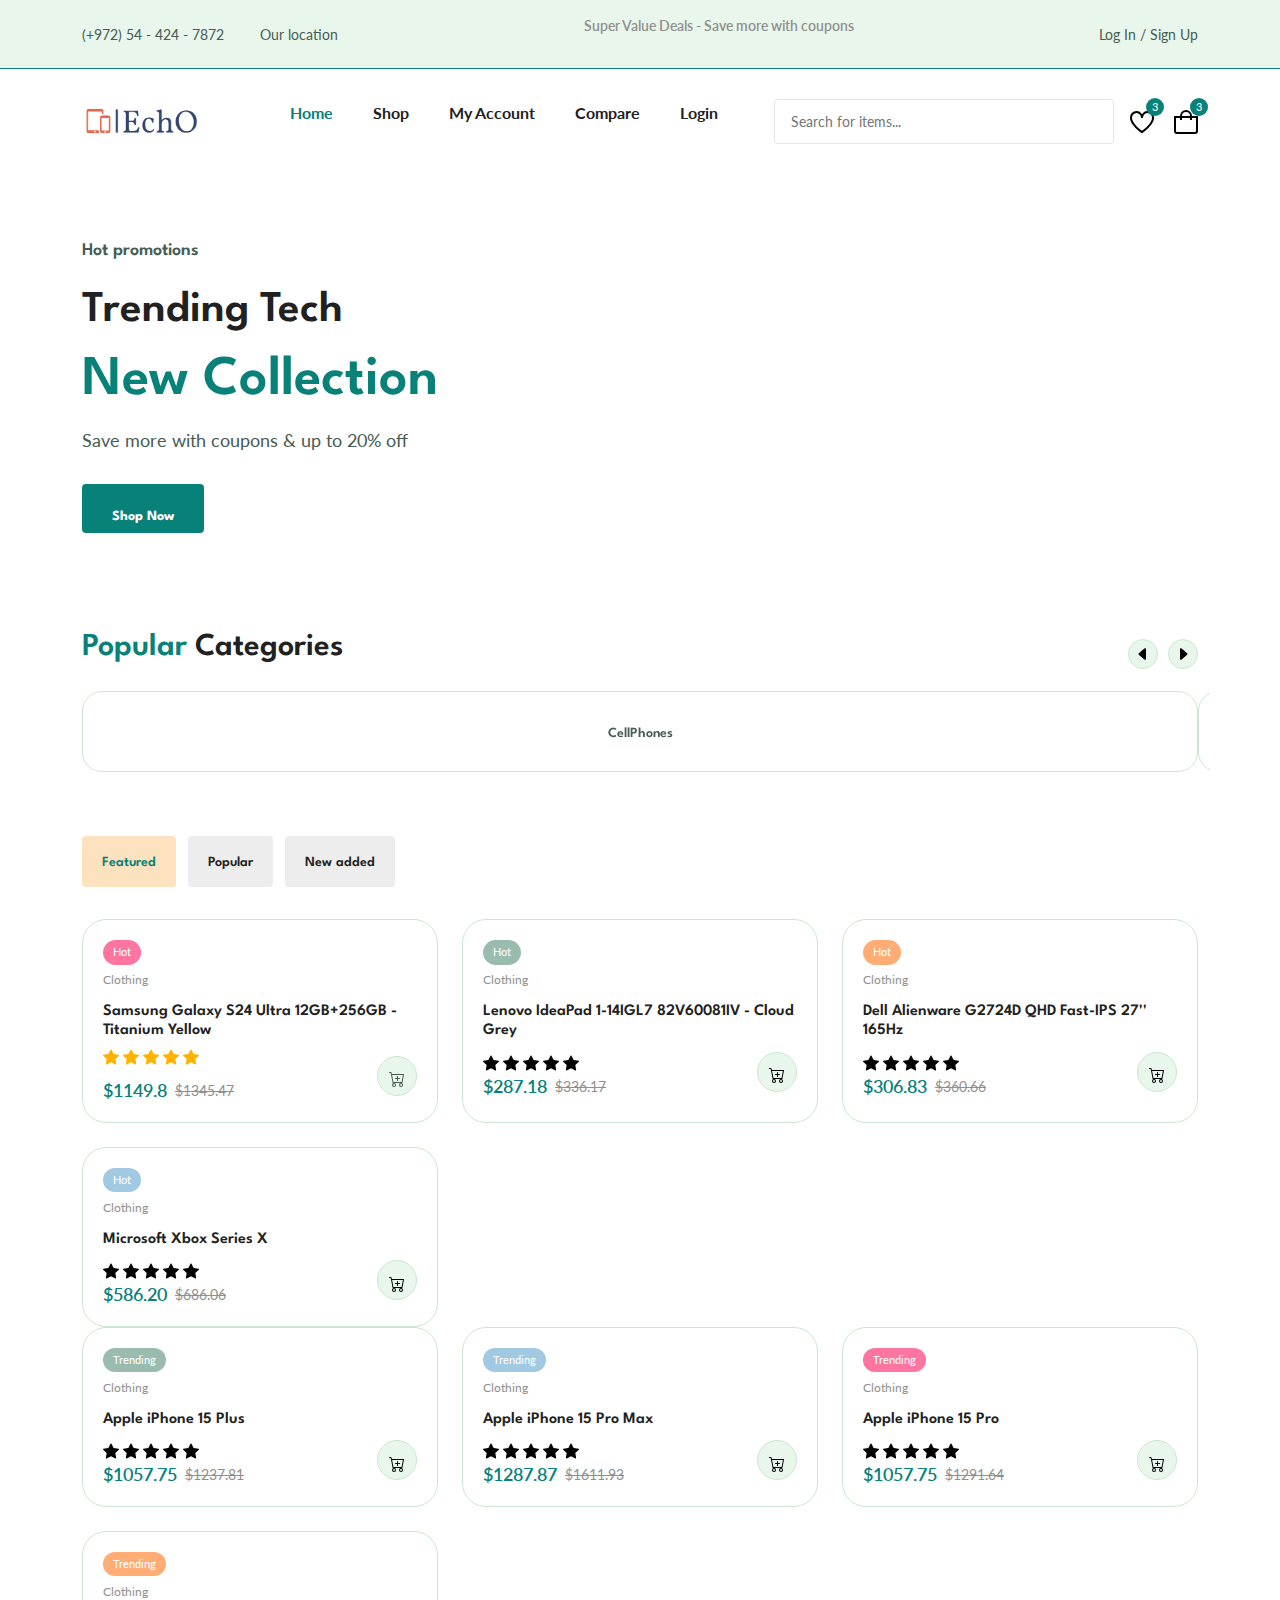
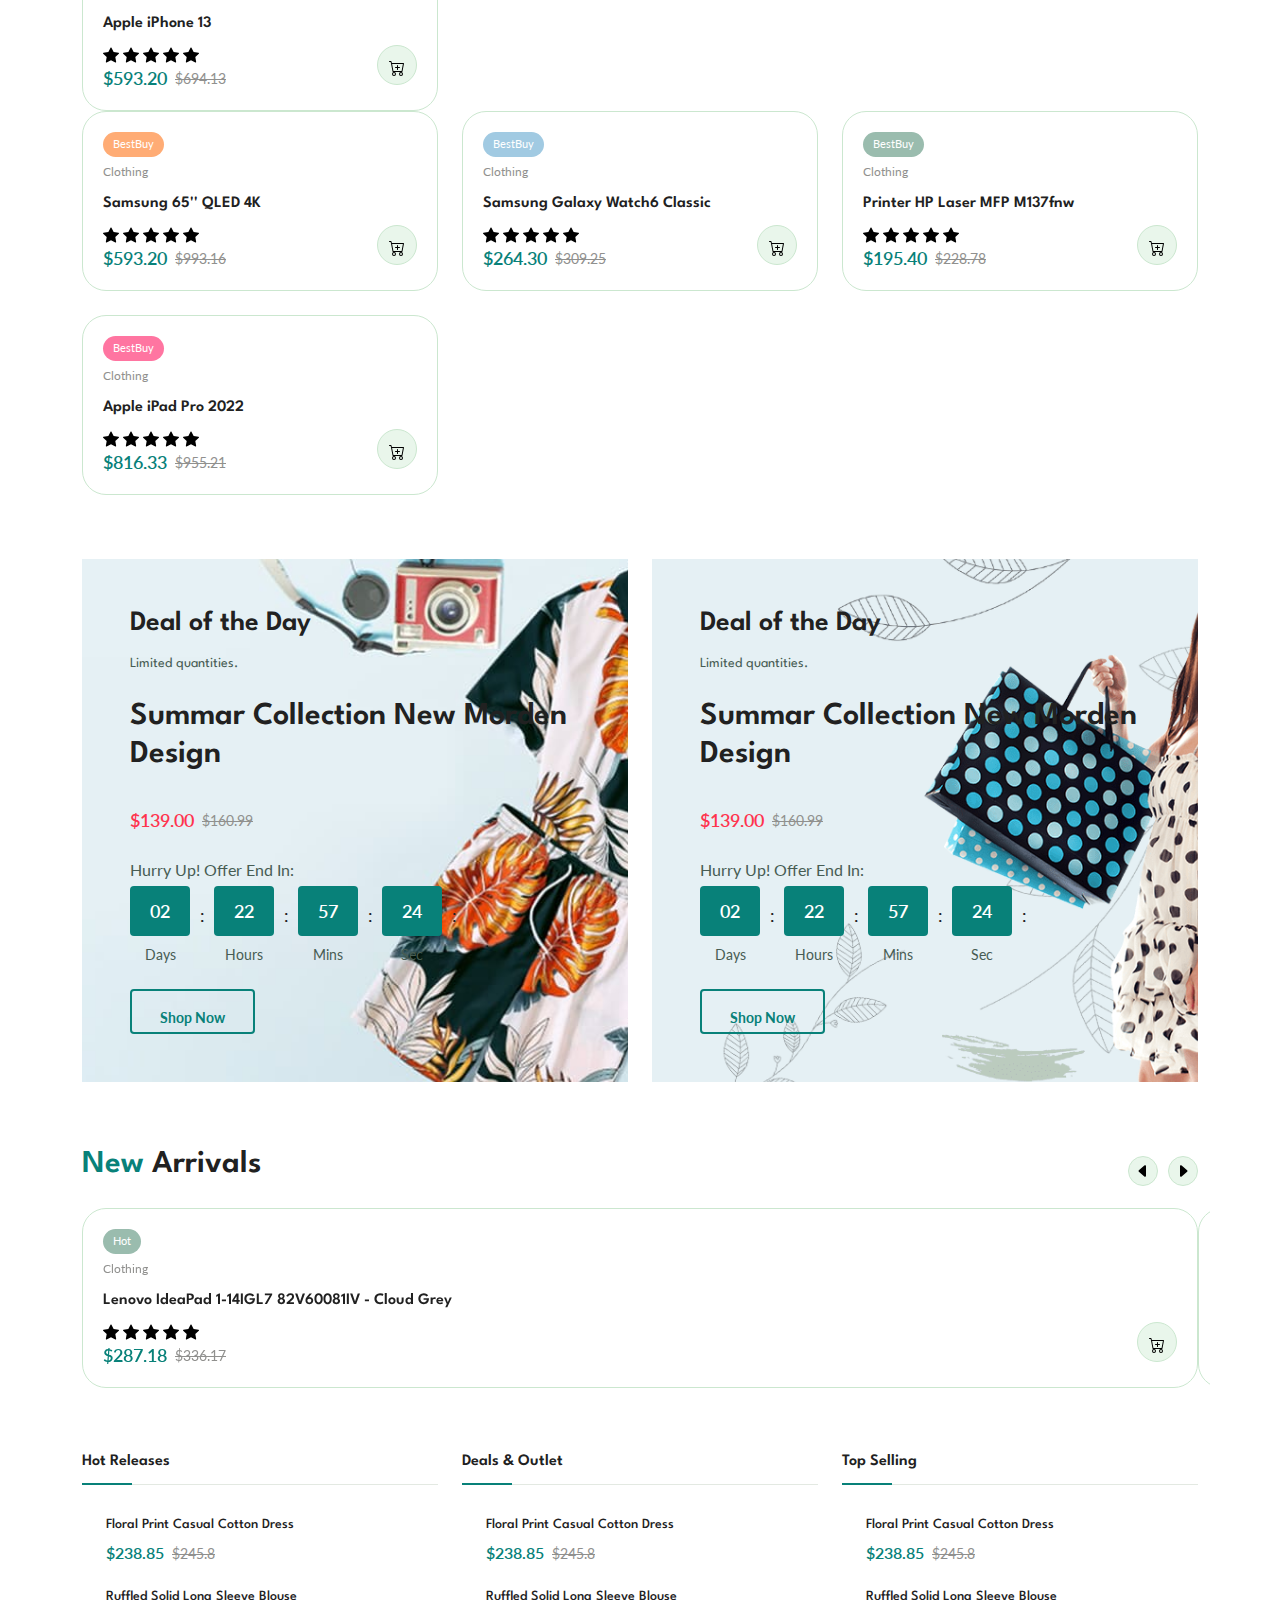
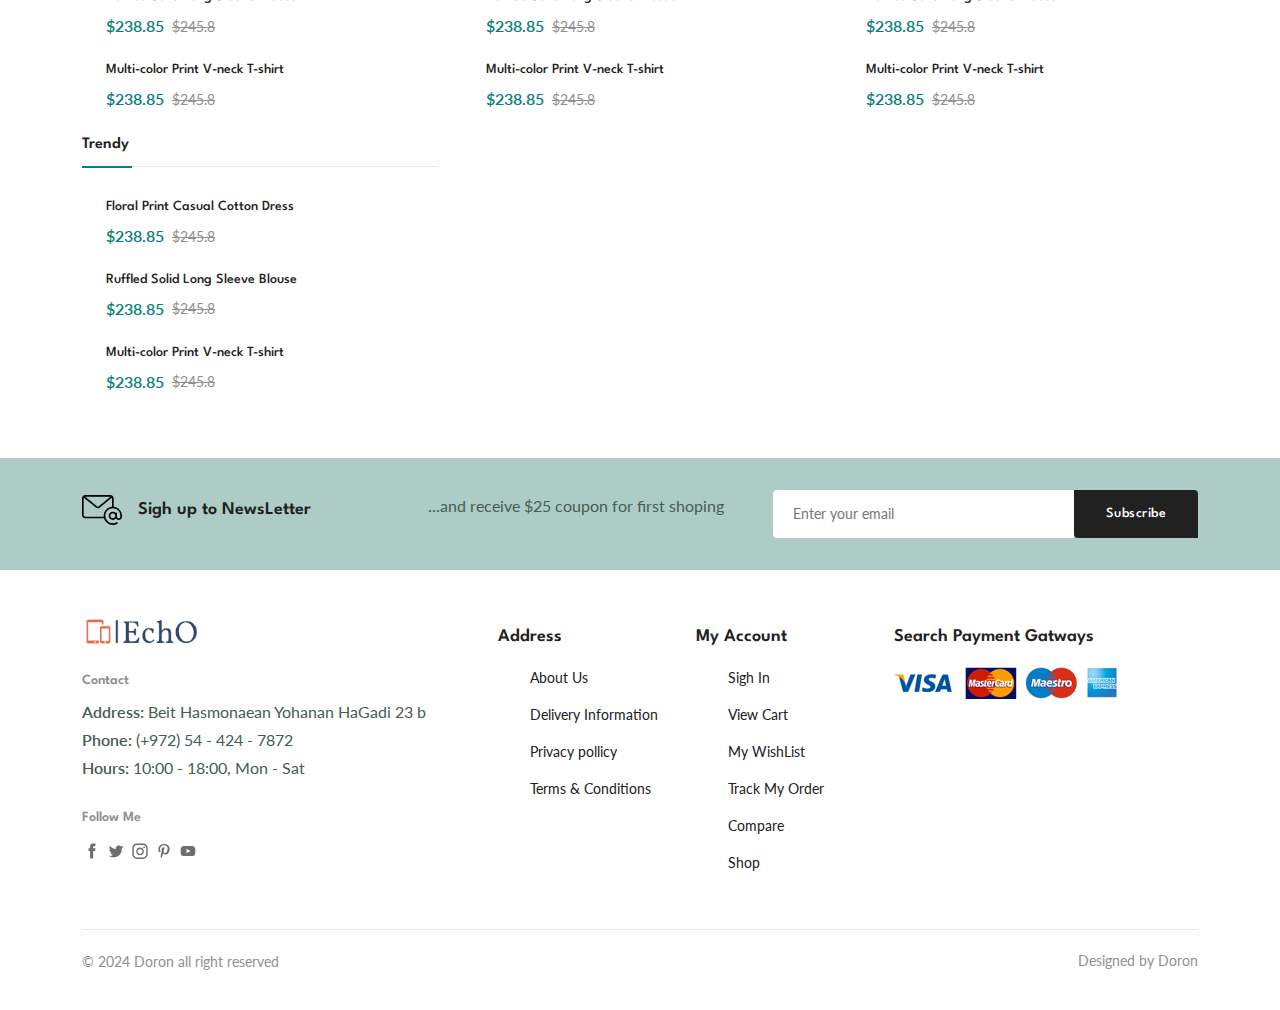
==== index.html @ 7ea491bc "Add files via upload" ====
<!DOCTYPE html>
<html lang="en">
<head>
    <meta charset="UTF-8">
    <meta name="viewport" content="width=device-width, initial-scale=1.0">

    <!--=============== FLATICON ===============-->
    <link rel='stylesheet' href='https://cdn-uicons.flaticon.com/2.2.0/uicons-regular-rounded/css/uicons-regular-rounded.css'>
    
    <!--=============== BOOTSTRAP ===============-->
    <link rel="stylesheet" href="https://cdn.jsdelivr.net/npm/bootstrap@5.3.3/dist/css/bootstrap.min.css">
    
    <!--=============== SWIPER CSS ===============-->
    <link rel="stylesheet" href="https://cdn.jsdelivr.net/npm/swiper@11/swiper-bundle.min.css"/>

    <!--=============== CSS ===============-->
    <link rel="stylesheet" href="assets/css/style.css" />

    <title>Echo</title>
</head>
<body>
    <!--=============== HEADER ===============-->
    <header class="header">
        <div class="header__top">
            <div class="header__container container">
                <div class="header__contact">
                    <span>(+972) 54 - 424 - 7872</span>

                    <span><a href="https://maps.app.goo.gl/LfRTjMX2QSK4HubDA" class="header__top-action">Our location</a></span>
                </div>

                <p class="header__alert-news">
                    Super Value Deals - Save more with coupons
                </p>

                <a href="login-register.html" class="header__top-action">
                    Log In / Sign Up
                </a>
            </div>
        </div>

        <nav class="nav container">
            <a href="index.html" class="nav__logo">
                <img src="assets/images/logo.png" alt="" class="nav__logo-img">
            </a>

            <div class="nav__menu" id="nav-menu">
                <div class="nav__menu-top">
                    <a href="index.html" class="nav__menu-logo">
                        <img src="assets/images/logo.png" alt="">
                    </a>

                    <div class="nav__close" id="nav-close">
                        <svg xmlns="http://www.w3.org/2000/svg" width="16" height="16" fill="currentColor" class="bi bi-x" viewBox="0 0 16 16">
                            <path d="M4.646 4.646a.5.5 0 0 1 .708 0L8 7.293l2.646-2.647a.5.5 0 0 1 .708.708L8.707 8l2.647 2.646a.5.5 0 0 1-.708.708L8 8.707l-2.646 2.647a.5.5 0 0 1-.708-.708L7.293 8 4.646 5.354a.5.5 0 0 1 0-.708"/>
                        </svg>
                    </div>
                </div>
                <ul class="nav__list">
                    <li class="nav__item">
                        <a href="index.html" class="nav__link active-link">Home</a>
                    </li>

                    <li class="nav__item">
                        <a href="shop.html" class="nav__link">Shop</a>
                    </li>

                    <li class="nav__item">
                        <a href="accounts.html" class="nav__link">My Account</a>
                    </li>

                    <li class="nav__item">
                        <a href="conpare.html" class="nav__link">Compare</a>
                    </li>

                    <li class="nav__item">
                        <a href="login-register.html" class="nav__link">Login</a>
                    </li>
                </ul>

                <div class="header__search">
                    <input
                        type="text" 
                        placeholder="Search for items..." 
                        class="form__input"
                    />

                    <button class="search__btn">
                        <img src="assets/img/search.png" alt="">
                    </button>
                </div>
            </div>

            <div class="header__user-actions">
                <a href="wishlist.html" class="header__action-btn">
                    <img src="assets/img/icon-heart.svg" alt="add to wishlist">
                    <span class="count">3</span>
                </a>

                <a href="cart.html" class="header__action-btn">
                    <img src="assets/img/icon-cart.svg" alt="add to cart">
                    <span class="count">3</span>
                </a>

                <div class="header__action-btn nav__toggle" id="nav-toggle">
                    <img src="assets/img/menu-burger.svg" alt="">
                </div>
            </div>
        </nav>
    </header>

    <!--=============== MAIN ===============-->
    <main class="main">
        <!--=============== HOME ===============-->
        <section class="home section--lg">
            <div class="home__container container grid">
                <div class="home__content">
                    <span class="home__subtitle">Hot promotions</span>
                    <h1 class="home__title">
                        Trending Tech <br><span>New Collection</span>
                    </h1>
                    <p class="home__description">
                        Save more with coupons & up to 20% off
                    </p>
                    <a href="shop.html" class="btn">Shop Now</a>
                </div>

                <img src="https://img.ksp.co.il/item/295623/b_1.jpg?v=5" alt="" class="home__img">
            </div>
        </section>

        <!--=============== CATEGORIES ===============-->
        <section class="categories container section">
            <h3 class="section__title"><span>Popular</span> Categories</h3>

            <div class="categories__container swiper">
                <div class="swiper-wrapper">
                    <a href="shop.html" class="category__item swiper-slide">
                        <img src="https://ksp.co.il/shop/cats/573.png?ver=240330" alt="" class="category__img">

                        <h3 class="category__title">CellPhones</h3>
                    </a>

                    <a href="shop.html" class="category__item swiper-slide">
                        <img src="https://ksp.co.il/shop/cats/271.png?ver=240330" alt="" class="category__img">

                        <h3 class="category__title">Laptops</h3>
                    </a>

                    <a href="shop.html" class="category__item swiper-slide">
                        <img src="https://ksp.co.il/shop/cats/270.png?ver=240330" alt="" class="category__img">

                        <h3 class="category__title">Tablets</h3>
                    </a>

                    <a href="shop.html" class="category__item swiper-slide">
                        <img src="https://ksp.co.il/shop/cats/230.png?ver=240330" alt="" class="category__img">

                        <h3 class="category__title">Screens</h3>
                    </a>

                    <a href="shop.html" class="category__item swiper-slide">
                        <img src="https://ksp.co.il/shop/cats/242.png?ver=240330" alt="" class="category__img">

                        <h3 class="category__title">Earphones</h3>
                    </a>

                    <a href="shop.html" class="category__item swiper-slide">
                        <img src="https://ksp.co.il/shop/cats/255.png?ver=240330" alt="" class="category__img">

                        <h3 class="category__title">Game Consoles</h3>
                    </a>

                    <a href="shop.html" class="category__item swiper-slide">
                        <img src="https://ksp.co.il/shop/cats/222.png?ver=240330" alt="" class="category__img">

                        <h3 class="category__title">Printers</h3>
                    </a>

                    <a href="shop.html" class="category__item swiper-slide">
                        <img src="https://ksp.co.il/shop/cats/243.png?ver=240330" alt="" class="category__img">

                        <h3 class="category__title">Microphones</h3>
                    </a>
                </div>

                <div class="swiper-button-next">
                    <img src="assets/icons/caret-right-fill.svg" alt="caret-right-fill" class="icon">
                </div>
                <div class="swiper-button-prev">
                    <img src="assets/icons/caret-left-fill.svg" alt="caret-left-fill" class="icon">
                      </svg>
                </div>
            </div>
        </section>

        <!--=============== PRODUCTS ===============-->
        <section class="products section container">
            <div class="tab__btns">
                <span class="tab__btn active-tab" data-target="#featured">Featured</span>
                <span class="tab__btn" data-target="#popular">Popular</span>
                <span class="tab__btn" data-target="#new-added">New added</span>
            </div>

            <div class="tab__items">
                <div class="tab__item active-tab" content id="featured">
                    <div class="products__container grid">
                        <div class="product__item">  <!-- light-pink -->   <!-- row 1 -->
                            <div class="product__banner">
                                <a href="details.html" class="product__images">
                                    <img src="https://img.ksp.co.il/item/289961/b_1.jpg?v=5" alt="" class="product__img default">

                                    <img src="https://img.ksp.co.il/item/289961/b_10.jpg?v=5" alt="" class="product__img hover">
                                </a>

                                <div class="product__actions">
                                    <a href="#" class="action__btn" aria-label="Quick view">
                                        <svg xmlns="http://www.w3.org/2000/svg" width="16" height="16" fill="currentColor" class="bi bi-eye-fill" viewBox="0 0 16 16">
                                            <path d="M10.5 8a2.5 2.5 0 1 1-5 0 2.5 2.5 0 0 1 5 0"/>
                                            <path d="M0 8s3-5.5 8-5.5S16 8 16 8s-3 5.5-8 5.5S0 8 0 8m8 3.5a3.5 3.5 0 1 0 0-7 3.5 3.5 0 0 0 0 7"/>
                                        </svg>
                                    </a>

                                    <a href="#" class="action__btn" aria-label="Add to WishList">
                                        <svg xmlns="http://www.w3.org/2000/svg" width="16" height="16" fill="currentColor" class="bi bi-suit-heart-fill" viewBox="0 0 16 16">
                                            <path d="M4 1c2.21 0 4 1.755 4 3.92C8 2.755 9.79 1 12 1s4 1.755 4 3.92c0 3.263-3.234 4.414-7.608 9.608a.513.513 0 0 1-.784 0C3.234 9.334 0 8.183 0 4.92 0 2.755 1.79 1 4 1"/>
                                        </svg>
                                    </a>

                                    <a href="#" class="action__btn" aria-label="Compare">
                                        <svg xmlns="http://www.w3.org/2000/svg" width="16" height="16" fill="currentColor" class="bi bi-shuffle" viewBox="0 0 16 16">
                                            <path fill-rule="evenodd" d="M0 3.5A.5.5 0 0 1 .5 3H1c2.202 0 3.827 1.24 4.874 2.418.49.552.865 1.102 1.126 1.532.26-.43.636-.98 1.126-1.532C9.173 4.24 10.798 3 13 3v1c-1.798 0-3.173 1.01-4.126 2.082A9.6 9.6 0 0 0 7.556 8a9.6 9.6 0 0 0 1.317 1.918C9.828 10.99 11.204 12 13 12v1c-2.202 0-3.827-1.24-4.874-2.418A10.6 10.6 0 0 1 7 9.05c-.26.43-.636.98-1.126 1.532C4.827 11.76 3.202 13 1 13H.5a.5.5 0 0 1 0-1H1c1.798 0 3.173-1.01 4.126-2.082A9.6 9.6 0 0 0 6.444 8a9.6 9.6 0 0 0-1.317-1.918C4.172 5.01 2.796 4 1 4H.5a.5.5 0 0 1-.5-.5"/>
                                            <path d="M13 5.466V1.534a.25.25 0 0 1 .41-.192l2.36 1.966c.12.1.12.284 0 .384l-2.36 1.966a.25.25 0 0 1-.41-.192m0 9v-3.932a.25.25 0 0 1 .41-.192l2.36 1.966c.12.1.12.284 0 .384l-2.36 1.966a.25.25 0 0 1-.41-.192"/>
                                        </svg>
                                    </a>
                                </div>

                                <div class="product__badge light-pink">Hot</div>
                            </div>

                            <div class="product__content">
                                <span class="product__category">Clothing</span>
                                <a href="details.html">
                                    <h3 class="product__title">Samsung Galaxy S24 Ultra 12GB+256GB - Titanium Yellow</h3>
                                </a>
                                <div class="product__rating">
                                    <svg xmlns="http://www.w3.org/2000/svg" width="16" height="16" fill="currentColor" class="bi bi-star-fill" viewBox="0 0 16 16">
                                        <path d="M3.612 15.443c-.386.198-.824-.149-.746-.592l.83-4.73L.173 6.765c-.329-.314-.158-.888.283-.95l4.898-.696L7.538.792c.197-.39.73-.39.927 0l2.184 4.327 4.898.696c.441.062.612.636.282.95l-3.522 3.356.83 4.73c.078.443-.36.79-.746.592L8 13.187l-4.389 2.256z"/>
                                    </svg>
                                    <svg xmlns="http://www.w3.org/2000/svg" width="16" height="16" fill="currentColor" class="bi bi-star-fill" viewBox="0 0 16 16">
                                        <path d="M3.612 15.443c-.386.198-.824-.149-.746-.592l.83-4.73L.173 6.765c-.329-.314-.158-.888.283-.95l4.898-.696L7.538.792c.197-.39.73-.39.927 0l2.184 4.327 4.898.696c.441.062.612.636.282.95l-3.522 3.356.83 4.73c.078.443-.36.79-.746.592L8 13.187l-4.389 2.256z"/>
                                    </svg>
                                    <svg xmlns="http://www.w3.org/2000/svg" width="16" height="16" fill="currentColor" class="bi bi-star-fill" viewBox="0 0 16 16">
                                        <path d="M3.612 15.443c-.386.198-.824-.149-.746-.592l.83-4.73L.173 6.765c-.329-.314-.158-.888.283-.95l4.898-.696L7.538.792c.197-.39.73-.39.927 0l2.184 4.327 4.898.696c.441.062.612.636.282.95l-3.522 3.356.83 4.73c.078.443-.36.79-.746.592L8 13.187l-4.389 2.256z"/>
                                    </svg>
                                    <svg xmlns="http://www.w3.org/2000/svg" width="16" height="16" fill="currentColor" class="bi bi-star-fill" viewBox="0 0 16 16">
                                        <path d="M3.612 15.443c-.386.198-.824-.149-.746-.592l.83-4.73L.173 6.765c-.329-.314-.158-.888.283-.95l4.898-.696L7.538.792c.197-.39.73-.39.927 0l2.184 4.327 4.898.696c.441.062.612.636.282.95l-3.522 3.356.83 4.73c.078.443-.36.79-.746.592L8 13.187l-4.389 2.256z"/>
                                    </svg>
                                    <svg xmlns="http://www.w3.org/2000/svg" width="16" height="16" fill="currentColor" class="bi bi-star-fill" viewBox="0 0 16 16">
                                        <path d="M3.612 15.443c-.386.198-.824-.149-.746-.592l.83-4.73L.173 6.765c-.329-.314-.158-.888.283-.95l4.898-.696L7.538.792c.197-.39.73-.39.927 0l2.184 4.327 4.898.696c.441.062.612.636.282.95l-3.522 3.356.83 4.73c.078.443-.36.79-.746.592L8 13.187l-4.389 2.256z"/>
                                    </svg>
                                </div>
                                <div class="product__price flex">
                                    <span class="new__price">$1149.8</span>
                                    <span class="old__price">$1345.47</span>
                                </div>

                                <a href="#" class="cart__btn action__btn" aria-label="Add to Cart">
                                    <svg xmlns="http://www.w3.org/2000/svg" width="16" height="16" fill="currentColor" class="bi bi-cart-plus" viewBox="0 0 16 16">
                                        <path d="M9 5.5a.5.5 0 0 0-1 0V7H6.5a.5.5 0 0 0 0 1H8v1.5a.5.5 0 0 0 1 0V8h1.5a.5.5 0 0 0 0-1H9z"/>
                                        <path d="M.5 1a.5.5 0 0 0 0 1h1.11l.401 1.607 1.498 7.985A.5.5 0 0 0 4 12h1a2 2 0 1 0 0 4 2 2 0 0 0 0-4h7a2 2 0 1 0 0 4 2 2 0 0 0 0-4h1a.5.5 0 0 0 .491-.408l1.5-8A.5.5 0 0 0 14.5 3H2.89l-.405-1.621A.5.5 0 0 0 2 1zm3.915 10L3.102 4h10.796l-1.313 7zM6 14a1 1 0 1 1-2 0 1 1 0 0 1 2 0m7 0a1 1 0 1 1-2 0 1 1 0 0 1 2 0"/>
                                    </svg>
                                </a>
                            </div>
                        </div>

                        <div class="product__item">  <!-- light-green -->
                            <div class="product__banner">
                                <a href="details.html" class="product__images">
                                    <img src="https://img.ksp.co.il/item/279401/b_18.jpg?v=5" alt="" class="product__img default">

                                    <img src="https://img.ksp.co.il/item/279401/b_7.jpg?v=5" alt="" class="product__img hover">
                                </a>

                                <div class="product__actions">
                                    <a href="#" class="action__btn" aria-label="Quick view">
                                        <img src="assets/icons/eye-fill.svg" alt="eye-fill" class="icon">
                                    </a>

                                    <a href="#" class="action__btn" aria-label="Add to WishList">
                                        <img src="assets/icons/heart-fill.svg" alt="heart-fill" class="icon">
                                    </a>

                                    <a href="#" class="action__btn" aria-label="Compare">
                                        <img src="assets/icons/shuffle.svg" alt="shuffle" class="icon">
                                    </a>
                                </div>

                                <div class="product__badge light-green">Hot</div>
                            </div>

                            <div class="product__content">
                                <span class="product__category">Clothing</span>
                                <a href="details.html">
                                    <h3 class="product__title">Lenovo IdeaPad 1-14IGL7 82V60081IV - Cloud Grey</h3>
                                </a>
                                <div class="product__rating">
                                    <img src="assets/icons/star-fill.svg" alt="star-fill" class="icon">
                                    <img src="assets/icons/star-fill.svg" alt="star-fill" class="icon">
                                    <img src="assets/icons/star-fill.svg" alt="star-fill" class="icon">
                                    <img src="assets/icons/star-fill.svg" alt="star-fill" class="icon">
                                    <img src="assets/icons/star-fill.svg" alt="star-fill" class="icon">
                                </div>
                                <div class="product__price flex">
                                    <span class="new__price">$287.18</span>
                                    <span class="old__price">$336.17</span>
                                </div>

                                <a href="#" class="action__b cart__btn action__btn" aria-label="Add to Cart">
                                    <img src="assets/icons/cart-plus.svg" alt="cart-plus">
                                </a>
                            </div>
                        </div>

                        <div class="product__item">  <!-- light-orange -->
                            <div class="product__banner">
                                <a href="details.html" class="product__images">
                                    <img src="https://img.ksp.co.il/item/282279/b_1.jpg?v=5" alt="" class="product__img default">

                                    <img src="https://img.ksp.co.il/item/282279/b_2.jpg?v=5" alt="" class="product__img hover">
                                </a>

                                <div class="product__actions">
                                    <a href="#" class="action__btn" aria-label="Quick view">
                                        <img src="assets/icons/eye-fill.svg" alt="eye-fill" class="icon">
                                    </a>

                                    <a href="#" class="action__btn" aria-label="Add to WishList">
                                        <img src="assets/icons/heart-fill.svg" alt="heart-fill" class="icon">
                                    </a>

                                    <a href="#" class="action__btn" aria-label="Compare">
                                        <img src="assets/icons/shuffle.svg" alt="shuffle" class="icon">
                                    </a>
                                </div>

                                <div class="product__badge light-orange">Hot</div>
                            </div>

                            <div class="product__content">
                                <span class="product__category">Clothing</span>
                                <a href="details.html">
                                    <h3 class="product__title">Dell Alienware G2724D QHD Fast-IPS 27'' 165Hz</h3>
                                </a>
                                <div class="product__rating">
                                    <img src="assets/icons/star-fill.svg" alt="star-fill" class="icon">
                                    <img src="assets/icons/star-fill.svg" alt="star-fill" class="icon">
                                    <img src="assets/icons/star-fill.svg" alt="star-fill" class="icon">
                                    <img src="assets/icons/star-fill.svg" alt="star-fill" class="icon">
                                    <img src="assets/icons/star-fill.svg" alt="star-fill" class="icon">
                                </div>
                                <div class="product__price flex">
                                    <span class="new__price">$306.83</span>
                                    <span class="old__price">$360.66</span>
                                </div>

                                <a href="#" class="action__b cart__btn action__btn" aria-label="Add to Cart">
                                    <img src="assets/icons/cart-plus.svg" alt="cart-plus">
                                </a>
                            </div>
                        </div>

                        <div class="product__item">  <!-- light-blue -->
                            <div class="product__banner">
                                <a href="details.html" class="product__images">
                                    <img src="https://img.ksp.co.il/item/115991/b_13.jpg?v=5" alt="" class="product__img default">

                                    <img src="https://img.ksp.co.il/item/115991/b_11.jpg?v=5" alt="" class="product__img hover">
                                </a>

                                <div class="product__actions">
                                    <a href="#" class="action__btn" aria-label="Quick view">
                                        <img src="assets/icons/eye-fill.svg" alt="eye-fill" class="icon">
                                    </a>

                                    <a href="#" class="action__btn" aria-label="Add to WishList">
                                        <img src="assets/icons/heart-fill.svg" alt="heart-fill" class="icon">
                                    </a>

                                    <a href="#" class="action__btn" aria-label="Compare">
                                        <img src="assets/icons/shuffle.svg" alt="shuffle" class="icon">
                                    </a>
                                </div>

                                <div class="product__badge light-blue">Hot</div>
                            </div>

                            <div class="product__content">
                                <span class="product__category">Clothing</span>
                                <a href="details.html">
                                    <h3 class="product__title">Microsoft Xbox Series X</h3>
                                </a>
                                <div class="product__rating">
                                    <img src="assets/icons/star-fill.svg" alt="star-fill" class="icon">
                                    <img src="assets/icons/star-fill.svg" alt="star-fill" class="icon">
                                    <img src="assets/icons/star-fill.svg" alt="star-fill" class="icon">
                                    <img src="assets/icons/star-fill.svg" alt="star-fill" class="icon">
                                    <img src="assets/icons/star-fill.svg" alt="star-fill" class="icon">
                                </div>
                                <div class="product__price flex">
                                    <span class="new__price">$586.20</span>
                                    <span class="old__price">$686.06</span>
                                </div>

                                <a href="#" class="action__b cart__btn action__btn" aria-label="Add to Cart">
                                    <img src="assets/icons/cart-plus.svg" alt="cart-plus">
                                </a>
                            </div>
                        </div>
                    </div>
                </div>

                <div class="tab__item active-tab" content id="popular">
                    <div class="products__container grid">
                        <div class="product__item">  <!-- light-green -->  <!-- row 2 -->
                            <div class="product__banner">
                                <a href="details.html" class="product__images">
                                    <img src="https://img.ksp.co.il/item/277473/b_1.jpg?v=5" alt="" class="product__img default">
                        
                                    <img src="https://img.ksp.co.il/item/277473/b_3.jpg?v=5" alt="" class="product__img hover">
                                </a>
                        
                                <div class="product__actions">
                                    <a href="#" class="action__btn" aria-label="Quick view">
                                        <img src="assets/icons/eye-fill.svg" alt="eye-fill" class="icon">
                                    </a>
                        
                                    <a href="#" class="action__btn" aria-label="Add to WishList">
                                        <img src="assets/icons/heart-fill.svg" alt="heart-fill" class="icon">
                                    </a>
                        
                                    <a href="#" class="action__btn" aria-label="Compare">
                                        <img src="assets/icons/shuffle.svg" alt="shuffle" class="icon">
                                    </a>
                                </div>
                        
                                <div class="product__badge light-green">Trending</div>
                            </div>
                        
                            <div class="product__content">
                                <span class="product__category">Clothing</span>
                                <a href="details.html">
                                    <h3 class="product__title">Apple iPhone 15 Plus</h3>
                                </a>
                                <div class="product__rating">
                                    <img src="assets/icons/star-fill.svg" alt="star-fill" class="icon">
                                    <img src="assets/icons/star-fill.svg" alt="star-fill" class="icon">
                                    <img src="assets/icons/star-fill.svg" alt="star-fill" class="icon">
                                    <img src="assets/icons/star-fill.svg" alt="star-fill" class="icon">
                                    <img src="assets/icons/star-fill.svg" alt="star-fill" class="icon">
                                </div>
                                <div class="product__price flex">
                                    <span class="new__price">$1057.75</span>
                                    <span class="old__price">$1237.81</span>
                                </div>
                        
                                <a href="#" class="action__b cart__btn action__btn" aria-label="Add to Cart">
                                    <img src="assets/icons/cart-plus.svg" alt="cart-plus">
                                </a>
                            </div>
                        </div>
                        
                        <div class="product__item">  <!-- light-blue -->
                            <div class="product__banner">
                                <a href="details.html" class="product__images">
                                    <img src="https://img.ksp.co.il/item/277805/b_1.jpg?v=5" alt="" class="product__img default">
                        
                                    <img src="https://img.ksp.co.il/item/115991/b_11.jpg?v=5" alt="" class="product__img hover">
                                </a>
                        
                                <div class="product__actions">
                                    <a href="#" class="action__btn" aria-label="Quick view">
                                        <img src="assets/icons/eye-fill.svg" alt="eye-fill" class="icon">
                                    </a>
                        
                                    <a href="#" class="action__btn" aria-label="Add to WishList">
                                        <img src="assets/icons/heart-fill.svg" alt="heart-fill" class="icon">
                                    </a>
                        
                                    <a href="#" class="action__btn" aria-label="Compare">
                                        <img src="assets/icons/shuffle.svg" alt="shuffle" class="icon">
                                    </a>
                                </div>
                        
                                <div class="product__badge light-blue">Trending</div>
                            </div>
                        
                            <div class="product__content">
                                <span class="product__category">Clothing</span>
                                <a href="details.html">
                                    <h3 class="product__title">Apple iPhone 15 Pro Max</h3>
                                </a>
                                <div class="product__rating">
                                    <img src="assets/icons/star-fill.svg" alt="star-fill" class="icon">
                                    <img src="assets/icons/star-fill.svg" alt="star-fill" class="icon">
                                    <img src="assets/icons/star-fill.svg" alt="star-fill" class="icon">
                                    <img src="assets/icons/star-fill.svg" alt="star-fill" class="icon">
                                    <img src="assets/icons/star-fill.svg" alt="star-fill" class="icon">
                                </div>
                                <div class="product__price flex">
                                    <span class="new__price">$1287.87</span>
                                    <span class="old__price">$1611.93</span>
                                </div>
                        
                                <a href="#" class="action__b cart__btn action__btn" aria-label="Add to Cart">
                                    <img src="assets/icons/cart-plus.svg" alt="cart-plus">
                                </a>
                            </div>
                        </div>
                        
                        <div class="product__item">  <!-- light-pink -->
                            <div class="product__banner">
                                <a href="details.html" class="product__images">
                                    <img src="https://img.ksp.co.il/item/277843/b_1.jpg?v=5" alt="" class="product__img default">
                        
                                    <img src="https://img.ksp.co.il/item/277843/b_4.jpg?v=5" alt="" class="product__img hover">
                                </a>
                        
                                <div class="product__actions">
                                    <a href="#" class="action__btn" aria-label="Quick view">
                                        <img src="assets/icons/eye-fill.svg" alt="eye-fill" class="icon">
                                    </a>
                        
                                    <a href="#" class="action__btn" aria-label="Add to WishList">
                                        <img src="assets/icons/heart-fill.svg" alt="heart-fill" class="icon">
                                    </a>
                        
                                    <a href="#" class="action__btn" aria-label="Compare">
                                        <img src="assets/icons/shuffle.svg" alt="shuffle" class="icon">
                                    </a>
                                </div>
                        
                                <div class="product__badge light-pink">Trending</div>
                            </div>
                        
                            <div class="product__content">
                                <span class="product__category">Clothing</span>
                                <a href="details.html">
                                    <h3 class="product__title">Apple iPhone 15 Pro</h3>
                                </a>
                                <div class="product__rating">
                                    <img src="assets/icons/star-fill.svg" alt="star-fill" class="icon">
                                    <img src="assets/icons/star-fill.svg" alt="star-fill" class="icon">
                                    <img src="assets/icons/star-fill.svg" alt="star-fill" class="icon">
                                    <img src="assets/icons/star-fill.svg" alt="star-fill" class="icon">
                                    <img src="assets/icons/star-fill.svg" alt="star-fill" class="icon">
                                </div>
                                <div class="product__price flex">
                                    <span class="new__price">$1057.75</span>
                                    <span class="old__price">$1291.64</span>
                                </div>
                        
                                <a href="#" class="action__b cart__btn action__btn" aria-label="Add to Cart">
                                <img src="assets/icons/cart-plus.svg" alt="cart-plus">
                                </a>
                            </div>
                        </div>
                        
                        <div class="product__item">  <!-- light-orange -->
                            <div class="product__banner">
                                <a href="details.html" class="product__images">
                                    <img src="https://img.ksp.co.il/item/173259/b_7.jpg?v=5" alt="" class="product__img default">
                        
                                    <img src="https://img.ksp.co.il/item/173259/b_3.jpg?v=5" alt="" class="product__img hover">
                                </a>
                        
                                <div class="product__actions">
                                    <a href="#" class="action__btn" aria-label="Quick view">
                                        <img src="assets/icons/eye-fill.svg" alt="eye-fill" class="icon">
                                    </a>
                        
                                    <a href="#" class="action__btn" aria-label="Add to WishList">
                                        <img src="assets/icons/heart-fill.svg" alt="heart-fill" class="icon">
                                    </a>
                        
                                    <a href="#" class="action__btn" aria-label="Compare">
                                        <img src="assets/icons/shuffle.svg" alt="shuffle" class="icon">
                                    </a>
                                </div>
                        
                                <div class="product__badge light-orange">Trending</div>
                            </div>
                        
                            <div class="product__content">
                                <span class="product__category">Clothing</span>
                                <a href="details.html">
                                    <h3 class="product__title">Apple iPhone 13</h3>
                                </a>
                                <div class="product__rating">
                                    <img src="assets/icons/star-fill.svg" alt="star-fill" class="icon">
                                    <img src="assets/icons/star-fill.svg" alt="star-fill" class="icon">
                                    <img src="assets/icons/star-fill.svg" alt="star-fill" class="icon">
                                    <img src="assets/icons/star-fill.svg" alt="star-fill" class="icon">
                                    <img src="assets/icons/star-fill.svg" alt="star-fill" class="icon">
                                </div>
                                <div class="product__price flex">
                                    <span class="new__price">$593.20</span>
                                    <span class="old__price">$694.13</span>
                                </div>
                        
                                <a href="#" class="action__b cart__btn action__btn" aria-label="Add to Cart">
                                    <img src="assets/icons/cart-plus.svg" alt="cart-plus">
                                </a>
                            </div>
                        </div>
                    </div>
                </div>

                <div class="tab__item active-tab " content id="new-added">
                    <div class="products__container grid">
                        <div class="product__item">  <!-- light-orange -->  <!-- row 3 -->
                            <div class="product__banner">
                                <a href="details.html" class="product__images">
                                    <img src="https://img.ksp.co.il/item/262194/b_1.jpg?v=5" alt="" class="product__img default">
                        
                                    <img src="https://img.ksp.co.il/item/262194/b_2.jpg?v=5" alt="" class="product__img hover">
                                </a>
                        
                                <div class="product__actions">
                                    <a href="#" class="action__btn" aria-label="Quick view">
                                        <img src="assets/icons/eye-fill.svg" alt="eye-fill" class="icon">
                                    </a>
                        
                                    <a href="#" class="action__btn" aria-label="Add to WishList">
                                        <img src="assets/icons/heart-fill.svg" alt="heart-fill" class="icon">
                                    </a>
                        
                                    <a href="#" class="action__btn" aria-label="Compare">
                                        <img src="assets/icons/shuffle.svg" alt="shuffle" class="icon">
                                    </a>
                                </div>
                        
                                <div class="product__badge light-orange">BestBuy</div>
                            </div>
                        
                            <div class="product__content">
                                <span class="product__category">Clothing</span>
                                <a href="details.html">
                                    <h3 class="product__title">Samsung 65'' QLED 4K</h3>
                                </a>
                                <div class="product__rating">
                                    <img src="assets/icons/star-fill.svg" alt="star-fill" class="icon">
                                    <img src="assets/icons/star-fill.svg" alt="star-fill" class="icon">
                                    <img src="assets/icons/star-fill.svg" alt="star-fill" class="icon">
                                    <img src="assets/icons/star-fill.svg" alt="star-fill" class="icon">
                                    <img src="assets/icons/star-fill.svg" alt="star-fill" class="icon">
                                </div>
                                <div class="product__price flex">
                                    <span class="new__price">$593.20</span>
                                    <span class="old__price">$993.16</span>
                                </div>
                        
                                <a href="#" class="action__b cart__btn action__btn" aria-label="Add to Cart">
                                    <img src="assets/icons/cart-plus.svg" alt="cart-plus">
                                </a>
                            </div>
                        </div>
                        
                        <div class="product__item">  <!-- light-blue -->
                            <div class="product__banner">
                                <a href="details.html" class="product__images">
                                    <img src="https://img.ksp.co.il/item/283149/b_1.jpg?v=5" alt="" class="product__img default">
                        
                                    <img src="https://img.ksp.co.il/item/283149/b_2.jpg?v=5" alt="" class="product__img hover">
                                </a>
                        
                                <div class="product__actions">
                                    <a href="#" class="action__btn" aria-label="Quick view">
                                        <img src="assets/icons/eye-fill.svg" alt="eye-fill" class="icon">
                                    </a>
                        
                                    <a href="#" class="action__btn" aria-label="Add to WishList">
                                        <img src="assets/icons/heart-fill.svg" alt="heart-fill" class="icon">
                                    </a>
                        
                                    <a href="#" class="action__btn" aria-label="Compare">
                                        <img src="assets/icons/shuffle.svg" alt="shuffle" class="icon">
                                    </a>
                                </div>
                        
                                <div class="product__badge light-blue">BestBuy</div>
                            </div>
                        
                            <div class="product__content">
                                <span class="product__category">Clothing</span>
                                <a href="details.html">
                                    <h3 class="product__title">Samsung Galaxy Watch6 Classic</h3>
                                </a>
                                <div class="product__rating">
                                    <img src="assets/icons/star-fill.svg" alt="star-fill" class="icon">
                                    <img src="assets/icons/star-fill.svg" alt="star-fill" class="icon">
                                    <img src="assets/icons/star-fill.svg" alt="star-fill" class="icon">
                                    <img src="assets/icons/star-fill.svg" alt="star-fill" class="icon">
                                    <img src="assets/icons/star-fill.svg" alt="star-fill" class="icon">
                                </div>
                                <div class="product__price flex">
                                    <span class="new__price">$264.30</span>
                                    <span class="old__price">$309.25</span>
                                </div>
                        
                                <a href="#" class="action__b cart__btn action__btn" aria-label="Add to Cart">
                                    <img src="assets/icons/cart-plus.svg" alt="cart-plus">
                                </a>
                            </div>
                        </div>
                        
                        <div class="product__item">  <!-- light-green -->
                            <div class="product__banner">
                                <a href="details.html" class="product__images">
                                    <img src="https://img.ksp.co.il/item/67831/b_1.jpg?v=5" alt="" class="product__img default">
                        
                                    <img src="https://img.ksp.co.il/item/67831/b_3.jpg?v=5" alt="" class="product__img hover">
                                </a>
                        
                                <div class="product__actions">
                                    <a href="#" class="action__btn" aria-label="Quick view">
                                        <img src="assets/icons/eye-fill.svg" alt="eye-fill" class="icon">
                                    </a>
                        
                                    <a href="#" class="action__btn" aria-label="Add to WishList">
                                        <img src="assets/icons/heart-fill.svg" alt="heart-fill" class="icon">
                                    </a>
                        
                                    <a href="#" class="action__btn" aria-label="Compare">
                                        <img src="assets/icons/shuffle.svg" alt="shuffle" class="icon">
                                    </a>
                                </div>
                        
                                <div class="product__badge light-green">BestBuy</div>
                            </div>
                        
                            <div class="product__content">
                                <span class="product__category">Clothing</span>
                                <a href="details.html">
                                    <h3 class="product__title">Printer HP Laser MFP M137fnw</h3>
                                </a>
                                <div class="product__rating">
                                    <img src="assets/icons/star-fill.svg" alt="star-fill" class="icon">
                                    <img src="assets/icons/star-fill.svg" alt="star-fill" class="icon">
                                    <img src="assets/icons/star-fill.svg" alt="star-fill" class="icon">
                                    <img src="assets/icons/star-fill.svg" alt="star-fill" class="icon">
                                    <img src="assets/icons/star-fill.svg" alt="star-fill" class="icon">
                                </div>
                                <div class="product__price flex">
                                    <span class="new__price">$195.40</span>
                                    <span class="old__price">$228.78</span>
                                </div>
                        
                                <a href="#" class="action__b cart__btn action__btn" aria-label="Add to Cart">
                                    <img src="assets/icons/cart-plus.svg" alt="cart-plus">
                                </a>
                            </div>
                        </div>
                        
                        <div class="product__item">  <!-- light-pink -->
                            <div class="product__banner">
                                <a href="details.html" class="product__images">
                                    <img src="https://img.ksp.co.il/item/230772/b_1.jpg?v=5" alt="" class="product__img default">
                        
                                    <img src="https://img.ksp.co.il/item/230772/b_4.jpg?v=5" alt="" class="product__img hover">
                                </a>
                        
                                <div class="product__actions">
                                    <a href="#" class="action__btn" aria-label="Quick view">
                                        <img src="assets/icons/eye-fill.svg" alt="eye-fill" class="icon">
                                    </a>
                        
                                    <a href="#" class="action__btn" aria-label="Add to WishList">
                                        <img src="assets/icons/heart-fill.svg" alt="heart-fill" class="icon">
                                    </a>
                        
                                    <a href="#" class="action__btn" aria-label="Compare">
                                        <img src="assets/icons/shuffle.svg" alt="shuffle" class="icon">
                                    </a>
                                </div>
                        
                                <div class="product__badge light-pink">BestBuy</div>
                            </div>
                        
                            <div class="product__content">
                                <span class="product__category">Clothing</span>
                                <a href="details.html">
                                    <h3 class="product__title">Apple iPad Pro 2022</h3>
                                </a>
                                <div class="product__rating">
                                    <img src="assets/icons/star-fill.svg" alt="star-fill" class="icon">
                                    <img src="assets/icons/star-fill.svg" alt="star-fill" class="icon">
                                    <img src="assets/icons/star-fill.svg" alt="star-fill" class="icon">
                                    <img src="assets/icons/star-fill.svg" alt="star-fill" class="icon">
                                    <img src="assets/icons/star-fill.svg" alt="star-fill" class="icon">
                                </div>
                                <div class="product__price flex">
                                    <span class="new__price">$816.33</span>
                                    <span class="old__price">$955.21</span>
                                </div>
                        
                                <a href="#" class="action__b cart__btn action__btn" aria-label="Add to Cart">
                                <img src="assets/icons/cart-plus.svg" alt="cart-plus">
                                </a>
                            </div>
                        </div>
                    </div>
                </div>
            </div>
        </section>

        <!--=============== DEALS ===============-->
        <section class="deals section">
            <div class="deals__container container grid">
                <div class="deals__item">
                    <div class="deals__group">
                        <h3 class="deals__band">Deal of the Day</h3>
                        <span class="deals__category">Limited quantities.</span>
                    </div>

                    <h4 class="deals__title">Summar Collection New Morden Design</h4>

                    <div class="deals__price flex">
                        <span class="new__price">$139.00</span>
                        <span class="old__price">$160.99</span>
                    </div>

                    <div class="deals__group">
                        <p class="deals__countdown-text">Hurry Up! Offer End In:</p>

                        <div class="countdown">
                            <div class="countdown__amount">
                                <p class="countdown__period">02</p>
                                <span class="unit">Days</span>
                            </div>
                            <div class="countdown__amount">
                                <p class="countdown__period">22</p>
                                <span class="unit">Hours</span>
                            </div>
                            <div class="countdown__amount">
                                <p class="countdown__period">57</p>
                                <span class="unit">Mins</span>
                            </div>
                            <div class="countdown__amount">
                                <p class="countdown__period">24</p>
                                <span class="unit">Sec</span>
                            </div>
                        </div>
                    </div>

                    <div class="deals__btn">
                        <a href="details.html" class="btn btn--md">Shop Now</a>
                    </div>
                </div>

                <div class="deals__item">
                    <div class="deals__group">
                        <h3 class="deals__band">Deal of the Day</h3>
                        <span class="deals__category">Limited quantities.</span>
                    </div>

                    <h4 class="deals__title">Summar Collection New Morden Design</h4>

                    <div class="deals__price flex">
                        <span class="new__price">$139.00</span>
                        <span class="old__price">$160.99</span>
                    </div>

                    <div class="deals__group">
                        <p class="deals__countdown-text">Hurry Up! Offer End In:</p>

                        <div class="countdown">
                            <div class="countdown__amount">
                                <p class="countdown__period">02</p>
                                <span class="unit">Days</span>
                            </div>
                            <div class="countdown__amount">
                                <p class="countdown__period">22</p>
                                <span class="unit">Hours</span>
                            </div>
                            <div class="countdown__amount">
                                <p class="countdown__period">57</p>
                                <span class="unit">Mins</span>
                            </div>
                            <div class="countdown__amount">
                                <p class="countdown__period">24</p>
                                <span class="unit">Sec</span>
                            </div>
                        </div>
                    </div>

                    <div class="deals__btn">
                        <a href="details.html" class="btn btn--md">Shop Now</a>
                    </div>
                </div>
            </div>
        </section>

        <!--=============== NEW ARRIVALS ===============-->
        <section class="new__arrivals container section">
            <h3 class="section__title"><span>New</span> Arrivals</h3>

            <div class="new__container swiper">
                <div class="swiper-wrapper">
                    <div class="product__item swiper-slide">  <!-- light-green -->
                        <div class="product__banner">
                            <a href="details.html" class="product__images">
                                <img src="https://img.ksp.co.il/item/279401/b_18.jpg?v=5" alt="" class="product__img default">

                                <img src="https://img.ksp.co.il/item/279401/b_7.jpg?v=5" alt="" class="product__img hover">
                            </a>

                            <div class="product__actions">
                                <a href="#" class="action__btn" aria-label="Quick view">
                                    <img src="assets/icons/eye-fill.svg" alt="eye-fill" class="icon">
                                </a>

                                <a href="#" class="action__btn" aria-label="Add to WishList">
                                    <img src="assets/icons/heart-fill.svg" alt="heart-fill" class="icon">
                                </a>

                                <a href="#" class="action__btn" aria-label="Compare">
                                    <img src="assets/icons/shuffle.svg" alt="shuffle" class="icon">
                                </a>
                            </div>

                            <div class="product__badge light-green">Hot</div>
                        </div>

                        <div class="product__content">
                            <span class="product__category">Clothing</span>
                            <a href="details.html">
                                <h3 class="product__title">Lenovo IdeaPad 1-14IGL7 82V60081IV - Cloud Grey</h3>
                            </a>
                            <div class="product__rating">
                                <img src="assets/icons/star-fill.svg" alt="star-fill" class="icon">
                                <img src="assets/icons/star-fill.svg" alt="star-fill" class="icon">
                                <img src="assets/icons/star-fill.svg" alt="star-fill" class="icon">
                                <img src="assets/icons/star-fill.svg" alt="star-fill" class="icon">
                                <img src="assets/icons/star-fill.svg" alt="star-fill" class="icon">
                            </div>
                            <div class="product__price flex">
                                <span class="new__price">$287.18</span>
                                <span class="old__price">$336.17</span>
                            </div>

                            <a href="#" class="action__b cart__btn action__btn" aria-label="Add to Cart">
                                <img src="assets/icons/cart-plus.svg" alt="cart-plus">
                            </a>
                        </div>
                    </div>

                    <div class="product__item swiper-slide">  <!-- light-orange -->
                        <div class="product__banner">
                            <a href="details.html" class="product__images">
                                <img src="https://img.ksp.co.il/item/282279/b_1.jpg?v=5" alt="" class="product__img default">

                                <img src="https://img.ksp.co.il/item/282279/b_2.jpg?v=5" alt="" class="product__img hover">
                            </a>

                            <div class="product__actions">
                                <a href="#" class="action__btn" aria-label="Quick view">
                                    <img src="assets/icons/eye-fill.svg" alt="eye-fill" class="icon">
                                </a>

                                <a href="#" class="action__btn" aria-label="Add to WishList">
                                    <img src="assets/icons/heart-fill.svg" alt="heart-fill" class="icon">
                                </a>

                                <a href="#" class="action__btn" aria-label="Compare">
                                    <img src="assets/icons/shuffle.svg" alt="shuffle" class="icon">
                                </a>
                            </div>

                            <div class="product__badge light-orange">Hot</div>
                        </div>

                        <div class="product__content">
                            <span class="product__category">Clothing</span>
                            <a href="details.html">
                                <h3 class="product__title">Dell Alienware G2724D QHD Fast-IPS 27'' 165Hz</h3>
                            </a>
                            <div class="product__rating">
                                <img src="assets/icons/star-fill.svg" alt="star-fill" class="icon">
                                <img src="assets/icons/star-fill.svg" alt="star-fill" class="icon">
                                <img src="assets/icons/star-fill.svg" alt="star-fill" class="icon">
                                <img src="assets/icons/star-fill.svg" alt="star-fill" class="icon">
                                <img src="assets/icons/star-fill.svg" alt="star-fill" class="icon">
                            </div>
                            <div class="product__price flex">
                                <span class="new__price">$306.83</span>
                                <span class="old__price">$360.66</span>
                            </div>

                            <a href="#" class="action__b cart__btn action__btn" aria-label="Add to Cart">
                                <img src="assets/icons/cart-plus.svg" alt="cart-plus">
                            </a>
                        </div>
                    </div>

                    <div class="product__item swiper-slide">  <!-- light-blue -->
                        <div class="product__banner">
                            <a href="details.html" class="product__images">
                                <img src="https://img.ksp.co.il/item/115991/b_13.jpg?v=5" alt="" class="product__img default">

                                <img src="https://img.ksp.co.il/item/115991/b_11.jpg?v=5" alt="" class="product__img hover">
                            </a>

                            <div class="product__actions">
                                <a href="#" class="action__btn" aria-label="Quick view">
                                    <img src="assets/icons/eye-fill.svg" alt="eye-fill" class="icon">
                                </a>

                                <a href="#" class="action__btn" aria-label="Add to WishList">
                                    <img src="assets/icons/heart-fill.svg" alt="heart-fill" class="icon">
                                </a>

                                <a href="#" class="action__btn" aria-label="Compare">
                                    <img src="assets/icons/shuffle.svg" alt="shuffle" class="icon">
                                </a>
                            </div>

                            <div class="product__badge light-blue">Hot</div>
                        </div>

                        <div class="product__content">
                            <span class="product__category">Clothing</span>
                            <a href="details.html">
                                <h3 class="product__title">Microsoft Xbox Series X</h3>
                            </a>
                            <div class="product__rating">
                                <img src="assets/icons/star-fill.svg" alt="star-fill" class="icon">
                                <img src="assets/icons/star-fill.svg" alt="star-fill" class="icon">
                                <img src="assets/icons/star-fill.svg" alt="star-fill" class="icon">
                                <img src="assets/icons/star-fill.svg" alt="star-fill" class="icon">
                                <img src="assets/icons/star-fill.svg" alt="star-fill" class="icon">
                            </div>
                            <div class="product__price flex">
                                <span class="new__price">$586.20</span>
                                <span class="old__price">$686.06</span>
                            </div>

                            <a href="#" class="action__b cart__btn action__btn" aria-label="Add to Cart">
                                <img src="assets/icons/cart-plus.svg" alt="cart-plus">
                            </a>
                        </div>
                    </div>

                    <div class="product__item swiper-slide">  <!-- light-blue -->
                        <div class="product__banner">
                            <a href="details.html" class="product__images">
                                <img src="https://img.ksp.co.il/item/283149/b_1.jpg?v=5" alt="" class="product__img default">
                    
                                <img src="https://img.ksp.co.il/item/283149/b_2.jpg?v=5" alt="" class="product__img hover">
                            </a>
                    
                            <div class="product__actions">
                                <a href="#" class="action__btn" aria-label="Quick view">
                                    <img src="assets/icons/eye-fill.svg" alt="eye-fill" class="icon">
                                </a>
                    
                                <a href="#" class="action__btn" aria-label="Add to WishList">
                                    <img src="assets/icons/heart-fill.svg" alt="heart-fill" class="icon">
                                </a>
                    
                                <a href="#" class="action__btn" aria-label="Compare">
                                    <img src="assets/icons/shuffle.svg" alt="shuffle" class="icon">
                                </a>
                            </div>
                    
                            <div class="product__badge light-blue">BestBuy</div>
                        </div>
                    
                        <div class="product__content">
                            <span class="product__category">Clothing</span>
                            <a href="details.html">
                                <h3 class="product__title">Samsung Galaxy Watch6 Classic</h3>
                            </a>
                            <div class="product__rating">
                                <img src="assets/icons/star-fill.svg" alt="star-fill" class="icon">
                                <img src="assets/icons/star-fill.svg" alt="star-fill" class="icon">
                                <img src="assets/icons/star-fill.svg" alt="star-fill" class="icon">
                                <img src="assets/icons/star-fill.svg" alt="star-fill" class="icon">
                                <img src="assets/icons/star-fill.svg" alt="star-fill" class="icon">
                            </div>
                            <div class="product__price flex">
                                <span class="new__price">$264.30</span>
                                <span class="old__price">$309.25</span>
                            </div>
                    
                            <a href="#" class="action__b cart__btn action__btn" aria-label="Add to Cart">
                                <img src="assets/icons/cart-plus.svg" alt="cart-plus">
                            </a>
                        </div>
                    </div>
                    
                    <div class="product__item swiper-slide">  <!-- light-green -->
                        <div class="product__banner">
                            <a href="details.html" class="product__images">
                                <img src="https://img.ksp.co.il/item/67831/b_1.jpg?v=5" alt="" class="product__img default">
                    
                                <img src="https://img.ksp.co.il/item/67831/b_3.jpg?v=5" alt="" class="product__img hover">
                            </a>
                    
                            <div class="product__actions">
                                <a href="#" class="action__btn" aria-label="Quick view">
                                    <img src="assets/icons/eye-fill.svg" alt="eye-fill" class="icon">
                                </a>
                    
                                <a href="#" class="action__btn" aria-label="Add to WishList">
                                    <img src="assets/icons/heart-fill.svg" alt="heart-fill" class="icon">
                                </a>
                    
                                <a href="#" class="action__btn" aria-label="Compare">
                                    <img src="assets/icons/shuffle.svg" alt="shuffle" class="icon">
                                </a>
                            </div>
                    
                            <div class="product__badge light-green">BestBuy</div>
                        </div>
                    
                        <div class="product__content">
                            <span class="product__category">Clothing</span>
                            <a href="details.html">
                                <h3 class="product__title">Printer HP Laser MFP M137fnw</h3>
                            </a>
                            <div class="product__rating">
                                <img src="assets/icons/star-fill.svg" alt="star-fill" class="icon">
                                <img src="assets/icons/star-fill.svg" alt="star-fill" class="icon">
                                <img src="assets/icons/star-fill.svg" alt="star-fill" class="icon">
                                <img src="assets/icons/star-fill.svg" alt="star-fill" class="icon">
                                <img src="assets/icons/star-fill.svg" alt="star-fill" class="icon">
                            </div>
                            <div class="product__price flex">
                                <span class="new__price">$195.40</span>
                                <span class="old__price">$228.78</span>
                            </div>
                    
                            <a href="#" class="action__b cart__btn action__btn" aria-label="Add to Cart">
                                <img src="assets/icons/cart-plus.svg" alt="cart-plus">
                            </a>
                        </div>
                    </div>
                    
                    <div class="product__item swiper-slide">  <!-- light-pink -->
                        <div class="product__banner">
                            <a href="details.html" class="product__images">
                                <img src="https://img.ksp.co.il/item/230772/b_1.jpg?v=5" alt="" class="product__img default">
                    
                                <img src="https://img.ksp.co.il/item/230772/b_4.jpg?v=5" alt="" class="product__img hover">
                            </a>
                    
                            <div class="product__actions">
                                <a href="#" class="action__btn" aria-label="Quick view">
                                    <img src="assets/icons/eye-fill.svg" alt="eye-fill" class="icon">
                                </a>
                    
                                <a href="#" class="action__btn" aria-label="Add to WishList">
                                    <img src="assets/icons/heart-fill.svg" alt="heart-fill" class="icon">
                                </a>
                    
                                <a href="#" class="action__btn" aria-label="Compare">
                                    <img src="assets/icons/shuffle.svg" alt="shuffle" class="icon">
                                </a>
                            </div>
                    
                            <div class="product__badge light-pink">BestBuy</div>
                        </div>
                    
                        <div class="product__content">
                            <span class="product__category">Clothing</span>
                            <a href="details.html">
                                <h3 class="product__title">Apple iPad Pro 2022</h3>
                            </a>
                            <div class="product__rating">
                                <img src="assets/icons/star-fill.svg" alt="star-fill" class="icon">
                                <img src="assets/icons/star-fill.svg" alt="star-fill" class="icon">
                                <img src="assets/icons/star-fill.svg" alt="star-fill" class="icon">
                                <img src="assets/icons/star-fill.svg" alt="star-fill" class="icon">
                                <img src="assets/icons/star-fill.svg" alt="star-fill" class="icon">
                            </div>
                            <div class="product__price flex">
                                <span class="new__price">$816.33</span>
                                <span class="old__price">$955.21</span>
                            </div>
                    
                            <a href="#" class="action__b cart__btn action__btn" aria-label="Add to Cart">
                            <img src="assets/icons/cart-plus.svg" alt="cart-plus">
                            </a>
                        </div>
                    </div>
                </div>

                <div class="swiper-button-next">
                    <img src="assets/icons/caret-right-fill.svg" alt="caret-right-fill" class="icon">
                </div>
                <div class="swiper-button-prev">
                    <img src="assets/icons/caret-left-fill.svg" alt="caret-left-fill" class="icon">
                      </svg>
                </div>
            </div>
        </section>

        <!--=============== SHOWCASE ===============-->
        <section class="showcase section">
            <div class="showcase__container container grid">
                <div class="showcase__warpper">
                    <h3 class="section__title">Hot Releases</h3>

                    <div class="showcase__item">
                        <a href="details.html" class="showcase__img-box">
                            <img src="assets/img/showcase-img-1.jpg" alt="" class="showcase__img">
                        </a>

                        <div class="showcase__content">
                            <a href="details.html">
                                <h4 class="showcase__title">Floral Print Casual Cotton Dress</h4>
                            </a>

                            <div class="showcase__price flex">
                                <span class="new__price">$238.85</span>
                                <span class="old__price">$245.8</span>
                            </div>
                        </div>
                    </div>

                    <div class="showcase__item">
                        <a href="details.html" class="showcase__img-box">
                            <img src="assets/img/showcase-img-2.jpg" alt="" class="showcase__img">
                        </a>

                        <div class="showcase__content">
                            <a href="details.html">
                                <h4 class="showcase__title">Ruffled Solid Long Sleeve Blouse</h4>
                            </a>

                            <div class="showcase__price flex">
                                <span class="new__price">$238.85</span>
                                <span class="old__price">$245.8</span>
                            </div>
                        </div>
                    </div>

                    <div class="showcase__item">
                        <a href="details.html" class="showcase__img-box">
                            <img src="assets/img/showcase-img-3.jpg" alt="" class="showcase__img">
                        </a>

                        <div class="showcase__content">
                            <a href="details.html">
                                <h4 class="showcase__title">Multi-color Print V-neck T-shirt</h4>
                            </a>

                            <div class="showcase__price flex">
                                <span class="new__price">$238.85</span>
                                <span class="old__price">$245.8</span>
                            </div>
                        </div>
                    </div>
                </div>

                <div class="showcase__warpper">
                    <h3 class="section__title">Deals & Outlet</h3>

                    <div class="showcase__item">
                        <a href="details.html" class="showcase__img-box">
                            <img src="assets/img/showcase-img-1.jpg" alt="" class="showcase__img">
                        </a>

                        <div class="showcase__content">
                            <a href="details.html">
                                <h4 class="showcase__title">Floral Print Casual Cotton Dress</h4>
                            </a>

                            <div class="showcase__price flex">
                                <span class="new__price">$238.85</span>
                                <span class="old__price">$245.8</span>
                            </div>
                        </div>
                    </div>

                    <div class="showcase__item">
                        <a href="details.html" class="showcase__img-box">
                            <img src="assets/img/showcase-img-2.jpg" alt="" class="showcase__img">
                        </a>

                        <div class="showcase__content">
                            <a href="details.html">
                                <h4 class="showcase__title">Ruffled Solid Long Sleeve Blouse</h4>
                            </a>

                            <div class="showcase__price flex">
                                <span class="new__price">$238.85</span>
                                <span class="old__price">$245.8</span>
                            </div>
                        </div>
                    </div>

                    <div class="showcase__item">
                        <a href="details.html" class="showcase__img-box">
                            <img src="assets/img/showcase-img-3.jpg" alt="" class="showcase__img">
                        </a>

                        <div class="showcase__content">
                            <a href="details.html">
                                <h4 class="showcase__title">Multi-color Print V-neck T-shirt</h4>
                            </a>

                            <div class="showcase__price flex">
                                <span class="new__price">$238.85</span>
                                <span class="old__price">$245.8</span>
                            </div>
                        </div>
                    </div>
                </div>

                <div class="showcase__warpper">
                    <h3 class="section__title">Top Selling</h3>

                    <div class="showcase__item">
                        <a href="details.html" class="showcase__img-box">
                            <img src="assets/img/showcase-img-1.jpg" alt="" class="showcase__img">
                        </a>

                        <div class="showcase__content">
                            <a href="details.html">
                                <h4 class="showcase__title">Floral Print Casual Cotton Dress</h4>
                            </a>

                            <div class="showcase__price flex">
                                <span class="new__price">$238.85</span>
                                <span class="old__price">$245.8</span>
                            </div>
                        </div>
                    </div>

                    <div class="showcase__item">
                        <a href="details.html" class="showcase__img-box">
                            <img src="assets/img/showcase-img-2.jpg" alt="" class="showcase__img">
                        </a>

                        <div class="showcase__content">
                            <a href="details.html">
                                <h4 class="showcase__title">Ruffled Solid Long Sleeve Blouse</h4>
                            </a>

                            <div class="showcase__price flex">
                                <span class="new__price">$238.85</span>
                                <span class="old__price">$245.8</span>
                            </div>
                        </div>
                    </div>

                    <div class="showcase__item">
                        <a href="details.html" class="showcase__img-box">
                            <img src="assets/img/showcase-img-3.jpg" alt="" class="showcase__img">
                        </a>

                        <div class="showcase__content">
                            <a href="details.html">
                                <h4 class="showcase__title">Multi-color Print V-neck T-shirt</h4>
                            </a>

                            <div class="showcase__price flex">
                                <span class="new__price">$238.85</span>
                                <span class="old__price">$245.8</span>
                            </div>
                        </div>
                    </div>
                </div>

                <div class="showcase__warpper">
                    <h3 class="section__title">Trendy</h3>

                    <div class="showcase__item">
                        <a href="details.html" class="showcase__img-box">
                            <img src="assets/img/showcase-img-1.jpg" alt="" class="showcase__img">
                        </a>

                        <div class="showcase__content">
                            <a href="details.html">
                                <h4 class="showcase__title">Floral Print Casual Cotton Dress</h4>
                            </a>

                            <div class="showcase__price flex">
                                <span class="new__price">$238.85</span>
                                <span class="old__price">$245.8</span>
                            </div>
                        </div>
                    </div>

                    <div class="showcase__item">
                        <a href="details.html" class="showcase__img-box">
                            <img src="assets/img/showcase-img-2.jpg" alt="" class="showcase__img">
                        </a>

                        <div class="showcase__content">
                            <a href="details.html">
                                <h4 class="showcase__title">Ruffled Solid Long Sleeve Blouse</h4>
                            </a>

                            <div class="showcase__price flex">
                                <span class="new__price">$238.85</span>
                                <span class="old__price">$245.8</span>
                            </div>
                        </div>
                    </div>

                    <div class="showcase__item">
                        <a href="details.html" class="showcase__img-box">
                            <img src="assets/img/showcase-img-3.jpg" alt="" class="showcase__img">
                        </a>

                        <div class="showcase__content">
                            <a href="details.html">
                                <h4 class="showcase__title">Multi-color Print V-neck T-shirt</h4>
                            </a>

                            <div class="showcase__price flex">
                                <span class="new__price">$238.85</span>
                                <span class="old__price">$245.8</span>
                            </div>
                        </div>
                    </div>
                </div>
            </div>
        </section>

        <!--=============== NEWSLETTER ===============-->
        <section class="newsletter section home__newsletter">
            <div class="newsletter__container container grid">
                <h3 class="newsletter__title flex">
                    <img src="assets/img/icon-email.svg" alt="" class="newsletter__icon">
                    Sigh up to NewsLetter
                </h3>

                <p class="newsletter_description">...and receive $25 coupon for first shoping</p>

                <form action="" class="newsletter__form">
                    <input type="text" placeholder="Enter your email" class="newsletter__input">
                    <button type="submit" class="newsletter__btn">Subscribe</button>
                </form>
            </div>
        </section>
    </main>

    <!--=============== FOOTER ===============-->
    <footer class="footer container">
        <div class="footer__container grid">
            <div class="footer__content">
                <a href="index.html" class="footer__logo">
                    <img src="assets/images/logo.png" alt="" class="footer__logo-img">
                </a>

                <h4 class="footer__subtitle">Contact</h4>

                <p class="footer__description">
                    <span>Address:</span> Beit Hasmonaean Yohanan HaGadi 23 b
                </p>

                <p class="footer__description">
                    <span>Phone:</span> (+972) 54 - 424 - 7872
                </p>

                <p class="footer__description">
                    <span>Hours:</span> 10:00 - 18:00, Mon - Sat
                </p>

                <div class="footer__social">
                    <h4 class="footer__subtitle">Follow Me</h4>

                    <div class="footer__social-links flex">
                        <a href="">
                            <img src="assets/img/icon-facebook.svg" alt="" class="footer__social-icon">
                        </a>

                        <a href="">
                            <img src="assets/img/icon-twitter.svg" alt="" class="footer__social-icon">
                        </a>

                        <a href="">
                            <img src="assets/img/icon-instagram.svg" alt="" class="footer__social-icon">
                        </a>

                        <a href="">
                            <img src="assets/img/icon-pinterest.svg" alt="" class="footer__social-icon">
                        </a>

                        <a href="">
                            <img src="assets/img/icon-youtube.svg" alt="" class="footer__social-icon">
                        </a>
                    </div>
                </div>
            </div>

            <div class="footer__content">
                <h3 class="footer__title">Address</h3>

                <ul class="footer__links">
                    <li><a href="about-us.html" class="footer__link">About Us</a></li>
                    <li><a href="delivery-information.html" class="footer__link">Delivery Information</a></li>
                    <li><a href="privacy-pollicy.html" class="footer__link">Privacy pollicy</a></li>
                    <li><a href="terms-conditions.html" class="footer__link">Terms & Conditions</a></li>
                </ul>
            </div>

            <div class="footer__content">
                <h3 class="footer__title">My Account</h3>

                <ul class="footer__links">
                    <li><a href="login-register.html" class="footer__link">Sigh In</a></li>
                    <li><a href="cart.html" class="footer__link">View Cart</a></li>
                    <li><a href="wishlist.html" class="footer__link">My WishList</a></li>
                    <li><a href="accounts.html" class="footer__link">Track My Order</a></li>
                    <li><a href="conpare.html" class="footer__link">Compare</a></li>
                    <li><a href="shop.html" class="footer__link">Shop</a></li>
                </ul>
            </div>

            <div class="footer__content">
                <h3 class="footer__title">Search Payment Gatways</h3>

                <img src="assets/img/payment-method.png" alt="" class="payment__img">
            </div>
        </div>

        <div class="footer__bottom">
            <p class="copyright">&copy; 2024 Doron all right reserved</p>
            <span class="designer">Designed by Doron</span>
        </div>
    </footer>

    <!--=============== SWIPER JS ===============-->
    <script src="https://cdn.jsdelivr.net/npm/swiper@11/swiper-bundle.min.js"></script>

    <!--=============== MAIN JS ===============-->
    <script src="assets/js/main.js"></script>
</body>
</html>
---- assets/css/style.css ----
/*=============== GOOGLE FONTS ===============*/
@import url('https://fonts.googleapis.com/css2?family=Lato:wght@400;700&family=Spartan:wght@400;500;600;700&display=swap');

 /*=============== VARIABLES CSS ===============*/
:root {
    --header-height: 4rem;

    /*========== Colors ==========*/

    --first-color: hsl(176, 88%, 27%);
    --first-color-alt: hsl(129, 44%, 94%);
    --second-color: hsl(34, 94%, 87%);
    --title-color: hsl(0, 0%, 13%);
    --text-color: hsl(154, 13%, 32%);
    --text-color-light: hsl(60, 1%, 56%);
    --body-color: hsl(0, 0%, 100%);
    --container-color: hsl(0, 0%, 93%);
    --border-color: hsl(129, 36%, 85%);
    --border-color-alt: hsl(113, 15%, 90%);

    /*========== Font and typogtaphy ==========*/

    --body-font: 'Lato', sans-serif;
    --second-font: 'Spartan', sans-serif;
    --big-font-size: 3.5rem;
    --h1-font-size: 2.75rem;
    --h2-font-size: 2rem;
    --h3-font-size: 1.75rem;
    --h4-font-size: 1.375rem;
    --large-font-size: 1.125rem;
    --normal-font-size: 1rem;
    --small-font-size: 0.875rem;
    --smaller-font-size: 0.75rem;
    --tiny-font-size: 0.6875rem;

    /*========== Font weight ==========*/
    --weight-400: 400;
    --weight-500: 500;
    --weight-600: 600;
    --weight-700: 700;

    /*========== Transition ==========*/
    --transition: cubic-bezier(0, 0, 0.05, 1);
}

/* Responsive tyography */
@media screen and (max-width: 1200px) {
    :root {
    --big-font-size: 2.25rem;
    --h1-font-size: 2rem;
    --h2-font-size: 1.375rem;
    --h3-font-size: 1.25rem;
    --h4-font-size: 11.125rem;
    --large-font-size: 1rem;
    --normal-font-size: 0.9375rem;
    --small-font-size: 0.8125rem;
    --smaller-font-size: 0.6875rem;
    --tiny-font-size: 00.625rem;
    }
}

/*=============== BASE ===============*/
* {
    margin: 0;
    padding: 0;
    box-sizing: border-box;
}

input,
textarea,
body {
    color: var(--text-color);
    font-family: var(--body-font);
    font-size: var(--normal-font-size);
    font-weight: var(--weight-400);
}

body {
    background-color: var(--body-color);
}

h1, 
h2, 
h3, 
h4 {
    font-family: var(--second-font);
    color: var(--title-color);
    font-weight: var(--weight-600);
}

ul {
    list-style: none;
}

a {
    text-decoration: none;
}

p {
    line-height: 1.5rem;
}

img {
    max-width: 100%;
}

button,
textarea,
input {
    background-color: transparent;
    border: none;
    outline: none;
}

table {
    width: 100%;
    border-collapse: collapse;
}

/*=============== REUSABLE CSS CLASSES ===============*/
.container {
    max-width: 1320px;
    margin-inline: auto;
    padding-inline: 0.75rem;
}

.grid {
    display: grid;
    gap: 1.5rem;
}

.section {
    padding-block: 2rem;
}

.section--lg {
    padding-block: 4rem;
}

.section__title {
    font-size: var(--h2-font-size);
    margin-bottom: 1.5rem;
}

.section__title span {
    color: var(--first-color);
}

.form__input {
    border: 1px solid var(--border-color-alt);
    padding-inline: 1rem;
    height: 45px;
    border-radius: 0.25rem;
    font-size: var(--small-font-size);
}

.new__price {
    color: var(--first-color);
    font-weight: var(--weight-600);
}

.old__price {
    color: var(--text-color-light);
    font-size: var(--small-font-size);
    text-decoration: line-through;
}

.form {
    row-gap: 1rem;
}

.form__group {
    grid-template-columns: repeat(2, 1fr);
    gap: 1rem;
}

.textarea {
    height: 200px;
    padding-block: 1rem;
    resize: none;
}

/*=============== HEADER & NAV ===============*/
.header__top {
    background-color: var(--first-color-alt);
    border-bottom: 1px solid var(--first-color);
    padding-block: 0.875rem;
}

.header__container {
    display: flex;
    align-items: center;
    justify-content: space-between;
}

.header__contact span:first-child {
    margin-right: 2rem;
}

.header__contact span,
.header__alert-news,
.header__top-action {
    font-size: var(--small-font-size);
}

.header__alert-news {
    color: var(--text-color-light);
    font-weight: var(--weight-600);
}

.header__top-action {
    color: var(--text-color);
}

.nav,
.nav__menu,
.nav__list,
.header__user-actions {
    display: flex;
    align-items: center;
}

.nav {
    height: calc(var(--header-height) + 2.5rem);
    justify-content: space-between;
    column-gap: 1rem;
}

.nav__logo-img {
    width: 120px;
}

.nav__menu {
    flex-grow: 1;
    margin-left: 2.5rem;
}

.nav__list {
    column-gap: 2.5rem;
    margin-right: auto;
}

.nav__link {
    color: var(--title-color);
    font-weight: var(--weight-700);
    transition: all 0.2s var(--transition);
}

.header__search {
    width: 340px;
    position: relative;
}

.header__search .form__input {
    width: 100%;
}

.search__btn {
    position: absolute;
    top: 24%;
    right: 1.25rem;
    cursor: pointer;
}

.header__user-actions {
    column-gap: 1.25rem;
}

.header__action-btn {
    position: relative;
}

.header__action-btn img {
    width: 24px;
}

.header__action-btn .count {
    position: absolute;
    top: -0.625rem;
    right: -0.625rem;
    background-color: var(--first-color);
    color: var(--body-color);
    height: 18px;
    width: 18px;
    line-height: 18px;
    border-radius: 50%;
    text-align: center;
    font-size: var(--tiny-font-size);
}

.nav__menu-top,
.nav__toggle {
    display: none;
}

/* Active link */
.active-link,
.nav__link:hover {
    color: var(--first-color);
}

/*=============== HOME ===============*/
.home__container {
    grid-template-columns: 5fr 7fr;
    align-items: center;
}

.home__subtitle,
.home__description {
    font-size: var(--large-font-size);
}

.home__subtitle {
    font-family: var(--second-font);
    font-weight: var(--weight-600);
    margin-bottom: 1rem;
    display: block;
}

.home__title {
    font-size: var(--h1-font-size);
    font-weight: var(--weight-600);
    line-height: 1.4;
}

.home__title span {
    color: var(--first-color);
    font-size: var(--big-font-size);
}

.home__description {
    margin-block: 0.5rem 2rem;
}

.home__img {
    justify-self: flex-end;
}

/*=============== BUTTONS ===============*/
.btn {
    display: inline-block;
    background-color: var(--first-color);
    border: 2px solid var(--first-color);
    color: var(--body-color);
    padding-inline: 1.75rem;
    height: 49px;
    line-height: 49px;
    border-radius: 0.25rem;
    font-family: var(--second-font);
    font-size: var(--small-font-size);
    font-weight: var(--weight-700);
    transition: all 0.4s var(--transition);
}

.btn:hover {
    background-color: transparent;
    color: var(--first-color);
}

.btn--md,
.btn--sm {
    font-family: var(--body-font);
}

.btn--md {
    height: 45px;
    line-height: 42px;
}

.btn--sm {
    height: 40px;
    line-height: 36px;
}

.flex {
    display: flex;
    align-items: center;
    column-gap: 0.5rem;
}

/*=============== CATEGORIES ===============*/
.categories {
    overflow: hidden;
}

.category__item {
    text-align: center;
    border: 1px solid var(--border-color);
    padding: 0.625rem 0.625rem 1.25rem;
    border-radius: 1.25rem;
}

.category__img {
    border-radius: 0.75rem;
    margin-bottom: 1.25rem;
}

.category__title {
    color: var(--text-color);
    font-size: var(--small-font-size);
}

/* Swiper class */
.swiper{
    overflow: initial;
}

.swiper-button-next::after,
.swiper-button-prev::after {
    content: '';
}

.swiper-button-next,
.swiper-button-prev {
    top: -1.875rem;
    background-color: var(--first-color-alt);
    border: 1px solid var(--border-color);
    width: 30px;
    height: 30px;
    border-radius: 50%;
    color: var(--first-color);
    font-size: var(--tiny-font-size);
}

.swiper-button-prev {
    left: initial;
    right: 2.5rem;
}

.swiper-button-next {
    right: 0;
}

/*=============== PRODUCTS ===============*/
.tab__btns {
    display: flex;
    flex-wrap: wrap;
    gap: 0.75rem;
    margin-bottom: 2rem;
}

.tab__btn {
    background-color: var(--container-color);
    color: var(--title-color);
    padding: 1rem 1.25rem 0.875rem;
    border-radius: 0.25rem;
    font-family: var(--second-font);
    font-size: var(--small-font-size);
    font-weight: var(--weight-600);
    cursor: pointer;
}

.products__container {
    grid-template-columns: repeat(4, 1fr);
}

.product__item {
    border: 1px solid var(--border-color);
    border-radius: 1.5rem;
    transition: all 0.2s var(--transition);
}

.product__banner {
    padding: 0.625rem 0.75rem 0.75rem;
}

.product__banner,
.product__images {
    position: relative;
}

.product__images {
    display: block;
    overflow: hidden;
    border-radius: 1.25rem;
}

.product__img {
    vertical-align: middle;
    transition: all 1.5s var(--transition)
}

.product__item:hover .product__img {
    transform: scale(1.1);
}

.product__img.hover {
    position: absolute;
    top: 0;
    left: 0;
}

.product__actions {
    position: absolute;
    top: 50%;
    left: 50%;
    transform: translate(-50%, -50%);
    display: flex;
    column-gap: 0.5rem;
    transition: all 0.2s var(--transition);
}

.action__btn {
    width: 40px;
    height: 40px;
    line-height: 42px;
    text-align: center;
    border-radius: 50%;
    background-color: var(--first-color-alt);
    border: 1px solid var(--border-color);
    color: var(--text-color);
    font-size: var(--small-font-size);
    position: relative;
}

.action__btn::before,
.action__btn::after {
    position: absolute;
    left: 50%;
    transform: translate(-50%);
    transition: all 0.3s cubic-bezier(0.71, 1.7, 0.77, 1.24);
}

.action__btn::before {
    content: '';
    top: -2px;
    border: 0.5rem solid transparent;
    border-top: var(--first-color);
}

.action__btn::after {
    content: attr(aria-label);
    bottom: 100%;
    background-color: var(--first-color);
    color: var(--body-color);
    font-size: var(--tiny-font-size);
    white-space: nowrap;
    padding-inline: 0.625rem;
    border-radius: 0.25rem;
    line-height: 2.58;
}

.product__badge {
    position: absolute;
    left: 1.25rem;
    top: 1.25rem;
    background-color: var(--first-color);
    color: var(--body-color);
    padding: 0.25rem 0.625rem;
    border-radius: 2.5rem;
    font-size: var(--tiny-font-size);
}

.product__badge.light-pink {
    background-color: hsl(341, 100%, 73%);
}

.product__badge.light-green {
    background-color: hsl(155, 20%, 67%);
}

.product__badge.light-orange {
    background-color: hsl(24, 100%, 73%);
}

.product__badge.light-blue {
    background-color: hsl(202, 53%, 76%);
}

.product__content {
    padding: 0 1.25rem 1.125rem;
    position: relative;
}

.product__category {
    color: var(--text-color-light);
    font-size: var(--smaller-font-size);
}

.product__title {
    font-size: var(--normal-font-size);
    margin-block: 0.75rem 0.5rem;
}

.product__rating svg {
    color: hsl(42, 100%, 50%);
    font-size: var(--smaller-font-size);
    margin-bottom: 0.75rem;
}

.product__price .new__price {
    font-size: var(--large-font-size);
}

.cart__btn {
    position: absolute;
    bottom: 1.6rem;
    right: 1.25rem;
}

/* Actice Tab */
.tab__btn.active-tab {
    color: var(--first-color);
    background-color: var(--second-color);
}

.tab__item:not(.active-tab) {
    display: none;
}

/* Product Hover */
.product__img.hover,
.product__actions,
.action__btn::before,
.action__btn::after,
.product__item:hover .product__img.default {
    opacity: 0;
}

.product__item:hover {
    box-shadow: 0 0 10px hsla(0, 0%, 0%, 0.1);
}

.product__item:hover .product__img.hover,
.product__item:hover .product__actions,
.action__btn:hover::before,
.action__btn:hover::after {
    opacity: 1;
}

.action__btn:hover::before,
.action__btn:hover::after {
    transform: translateX(-50%) translateY(-0.5rem);
}

.action__btn:hover {
    background-color: var(--first-color);
    border-color: var(--first-color);
    color: var(--body-color);
}

/*=============== DEALS ===============*/
.deals__container {
    grid-template-columns: repeat(2, 1fr);
}

.deals__item:nth-child(1) {
    background-image: url(../img/deals-1.jpg);
}

.deals__item:nth-child(2) {
    background-image: url(../img/deals-2.png);
}

.deals__item {
    padding: 3rem;
    background-size: cover;
    background-position: center;
    display: flex;
    flex-direction: column;
    row-gap: 1.5rem;
}

.deals__brand {
    color: var(--first-color);
    font-size: var(--h3-font-size);
    margin-bottom: 0.25rem;
}

.deals__category {
    font-family: var(--second-font);
    font-size: var(--small-font-size);
}

.feals__title {
    max-width: 240px;
    font-size: var(--large-font-size);
    font-weight: var(--weight-400);
    line-height: 1.3;
}

.deals__price .new__price,
.deals__pricev .old__price {
    font-size: var(--large-font-size);
}

.deals__price .new__price {
    color: hsl(352, 100%, 60%);
}

.deals__countdown-text {
    margin-bottom: 0.25rem;
}

.countdown {
    display: flex;
    column-gap: 1.5rem;
}

.countdown__amount {
    position: relative;
}

.countdown__amount::after {
    content: ':';
    color: var(--title-color);
    font-size: var(--large-font-size);
    position: absolute;
    right: -25%;
    top: 20%;
}

.countdown__period {
    background-color: var(--first-color);
    color: var(--body-color);
    width: 60px;
    height: 50px;
    line-height: 50px;
    text-align: center;
    border-radius: 0.25rem;
    font-size: var(--large-font-size);
    font-weight: var(--weight-600);
    margin-bottom: 0.5rem;
}

.unit {
    font-size: var(--small-font-size);
    text-align: center;
    display: block;
}

.deals__btn .btn {
    background-color: transparent;
    color: var(--first-color);
}

/*=============== NEW ARRIVALS ===============*/
.new__arrivals {
    overflow: hidden;
}

/*=============== SHOWCASE ===============*/
.showcase__container {
    grid-template-columns: repeat(4, 1fr);
}

.showcase__warpper .section__title {
    font-size: var(--normal-font-size);
    border-bottom: 1px solid var(--border-color-alt);
    padding-bottom: 0.75rem;
    margin-bottom: 2rem;
    position: relative;
}

.showcase__warpper .section__title::before {
    content: '';
    position: absolute;
    left: 0;
    bottom: -1.3px;
    width: 50px;
    height: 2px;
    background-color: var(--first-color);
}

.showcase__item {
    display: flex;
    align-items: center;
    column-gap: 1.5rem;
}

.showcase__item:not(:last-child) {
    margin-bottom: 1.5rem   ;
}

.showcase__img {
    width: 86px;
}

.showcase__content {
    width: calc(100% -110px);
}

.showcase__title {
    font-size: var(--small-font-size);
    font-weight: var(--weight-500);
    white-space: nowrap;
    overflow: hidden;
    text-overflow: ellipsis;
    margin-bottom: 0.5rem;
}

/*=============== NEWSLETTER ===============*/
.newsletter {
    background-color: hsl(166, 23%, 74%);
}

.home__newsletter {
    margin-top: 2rem;
}

.newsletter__container {
    grid-template-columns: repeat(2, 3.5fr) 5fr;
    align-items: center;
    column-gap: 3rem;
}

.newsletter__title {
    column-gap: 1rem;
    font-size: var(--large-font-size);
}

.newsletter__icon {
    width: 40px;
}

.newsletter__description {
    color: var(--title-color);
    font-family: var(--second-font);
    font-size: var(--small-font-size);
    font-weight: var(--weight-600);
    text-align: center;
}

.newsletter__form {
    display: flex;
}

.newsletter__input,
.newsletter__btn {
    font-size: var(--small-font-size);
}

.newsletter__input {
    background-color: var(--body-color);
    padding-inline: 1.25rem;
    width: 100%;
    height: 48px;
    border-radius: 0.25rem 0 0 0.25rem;
}

.newsletter__btn {
    background-color: var(--title-color);
    color: var(--body-color);
    padding-inline: 2rem;
    border-radius: 0 0.25rem 0 0.25rem;
    font-family: var(--second-font);
    font-weight: var(--weight-500);
    letter-spacing: 0.5px;
    cursor: pointer;
    transition: all 0.3s var(--transition);
}

.newsletter__btn:hover {
    background-color: var(--first-color);
}

/*=============== FOOTER ===============*/
.footer__container {
    grid-template-columns: 4.5fr repeat(2, 2fr) 3.5fr;
    padding-block: 2.5rem;
}

.footer__logo-img {
    width: 120px;
}

.footer__subtitle {
    color: var(--text-color-light);
    font-size: var(--small-font-size);
    margin-block: 1.25rem 0.625rem;
}

.footer__description {
    margin-bottom: 0.25rem;
}

.footer__description span {
    font-weight: var(--weight-600);
}

.footer__social .footer__subtitle {
    margin-top: 1.875rem;
}

.footer__social-links {
    column-gap: 0.25rem;
}

.footer__social-icon {
    width: 20px;
    opacity: 0.7;
}

.footer__title {
    font-size: var(--large-font-size);
    margin-block: 1rem 1.25rem;
}

.footer__link {
    color: var(--title-color);
    font-size: var(--small-font-size);
    margin-bottom: 1rem;
    display: block;
    transition: all 0.3s var(--transition);
}

.footer__link:hover {
    color: var(--first-color);
    margin-left: 0.25rem;
}

.footer__bottom {
    display: flex;
    justify-content: space-between;
    padding-block: 1.25rem;
    border-top: 1px solid var(--border-color-alt);
}

.copyright,
.designer {
    color: var(--text-color-light);
    font-size: var(--small-font-size);
}

/*=============== BREADCRUMBS ===============*/
.breadcrumb {
    background-color: var(--container-color);
    padding-block: 1.5rem;
}

.breadcrumbs__list {
    column-gap: 0.75rem;
}

.bredcrumb__link {
    color: var(--text-color);
    font-size: var(--small-font-size);
}

/*=============== SHOP ===============*/
.total__products {
    margin-bottom: 2.5rem;
}

.total__products span {
    color: var(--first-color);
    font-weight: var(--weight-600);
}

.pagination {
    display: flex;
    column-gap: 0.625rem;
    margin-top: 2.75rem;
}

.pagination__link {
    display: inline-block;
    width: 34px;
    height: 34px;
    line-height: 34px;
    text-align: center;
    border-radius: 0.25rem;
    color: var(--text-color);
    font-size: var(--small-font-size);
    font-weight: var(--weight-700);
    transition: all 0.15s var(--transition);
}

.pagination__link.active,
.pagination__link:hover {
    background-color: var(--first-color);
    color: var(--body-color);
}

.pagination__link.icon {
    border-top-right-radius: 50%;
    border-bottom-right-radius: 50%;
}

/*=============== DEATILS ===============*/
.details__container {
    grid-template-columns: 5.5fr 6.5fr;
}

.details__img {
    margin-bottom: 0.5rem;
}

.details__small-images {
    grid-template-columns: repeat(4, 1fr);
    column-gap: 0.625rem;
}

.details__small-img {
    cursor: pointer;
}

.deals__title {
    font-size: var(--h2-font-size);
}

.details__brand {
    font-size: var(--small-font-size);
    margin-block: 1rem;
}

.details__brand span {
    color: var(--first-color);
}

.details__price {
    border-top: 1px solid var(--border-color-alt);
    border-bottom: 1px solid var(--border-color-alt);
    padding-block: 1rem;
    column-gap: 1rem;
}

.details__price .new__price {
    font-size: var(--h2-font-size);
}

.details__price .old__price {
    font-size: var(--normal-font-size);
    font-weight: var(--weight-500);
}

.short__description {
    margin-block: 1rem 2rem;
}

.list__item,
.meta__list {
    font-size: var(--small-font-size);
    margin-bottom: 0.75rem;
}

.details__color,
.details__size {
    column-gap: 0.75rem;
}

.details__color {
    margin-block: 2rem 1.5rem;
}

.details__size {
    margin-bottom: 2.5rem;
}

.details__color-title,
.details__size-title {
    font-size: var(--small-font-size);
    font-weight: var(--weight-600);
}

.color__list,
.size__list {
    display: flex;
    column-gap: 0.25rem;
}

.color__link {
    width: 26px;
    height: 26px;
    border-radius: 50%;
    display: block;
}

.size__link {
    border: 1px solid var(--border-color-alt);
    padding: 0.375rem 0.75rem 0.5rem;
    color: var(--text-color);
    font-size: var(--small-font-size);
}

.size__active {
    background-color: var(--first-color);
    color: var(--body-color);
}

.details__action {
    display: flex;
    column-gap: 0.375rem;
    margin-bottom: 3.25rem;
}

.quantity,
.details__action-btn {
    border: 1px solid var(--border-color-alt);
    font-size: var(--small-font-size);
}

.quantity {
    max-width: 80px;
    padding-block: 0.5rem;
    padding-inline: 1rem 0.5rem;
    border-radius: 0.25rem;
}

.details__action-btn {
    color: var(--text-color);
    line-height: 40px;
    padding-inline: 0.75rem;
}

.details__meta {
    border-top: 1px solid var(--border-color-alt);
    padding-top: 1rem;
}

/*=============== DEATILS INFO & REVIEWS ===============*/
.details__tabs {
    display: flex;
    column-gap: 1.7rem;
    margin-bottom: 3rem;
}

.detail__tab {
    font-family: var(--second-font);
    font-size: var(--large-font-size);
    font-weight: var(--weight-600);
    cursor: pointer;
}

.detail__tab.active-tab {
    color: var(--first-color);
}

.details__tab-content:not(.active-tab) {
    display: none;
}

.info__table tr th,
.info__table tr td {
    border: 1px solid var(--border-color-alt);
    padding: 0.625rem 1.25rem;
}

.info__table tr th {
    font-weight: var(--weight-500);
    text-align: left;
}

.info__table tr td {
    color: var(--text-color-light);
}

.reviews__container {
    padding-bottom: 3rem;
    row-gap: 1.25rem;
}

.review__single {
    border-bottom: 1px solid var(--border-color-alt);
    padding-bottom: 1.25rem;
    display: flex;
    align-items: flex-start;
    column-gap: 1.5rem;
}

.review__single:last-child {
    padding-bottom: 3rem;
}

.review__img {
    width: 70px;
    border-radius: 50%;
    margin-bottom: 0.5rem;
}

.review__title {
    font-size: var(--tiny-font-size);
}

.review__data {
    width: calc(100% -94px);
}

.review__description {
    margin-bottom: 0.5rem;
}

.review__rating {
    color: hsl(42, 100%, 50%);
    margin-bottom: 0.25rem;
}

.review__rating,
.review__date {
    font-size: var(--small-font-size);
}

.review__form-title {
    font-size: var(--large-font-size);
    margin-bottom: 1rem;
}

.rate__product {
    margin-bottom: 2rem;
}

/*=============== CART ===============*/
.table__container {
    overflow-x: auto;
}

.table {
    table-layout: fixed;
    margin-bottom: 2rem;
}

.table tr {
    border-top: 1px solid var(--border-color-alt);
}

.table tr:last-child {
    border-bottom: 1px solid var(--border-color-alt);
}

.table tr th:nth-child(1),
.table tr td:nth-child(1) {
    width: 216px;
}

.table tr th:nth-child(2),
.table tr td:nth-child(2) {
    width: 400px;
}

.table tr th:nth-child(3),
.table tr td:nth-child(3) {
    width: 108px;
}

.table tr th:nth-child(4),
.table tr td:nth-child(4) {
    width: 220px;
}

.table tr th:nth-child(5),
.table tr td:nth-child(5) {
    width: 200px;
}

.table tr th:nth-child(6),
.table tr td:nth-child(6) {
    width: 152px;
}

.table__img {
    width: 80px;
}

.table tr th,
.table tr td {
    padding: 0.5rem;
    text-align: left;
}

.table__title,
.table__description,
.table__price,
.table__subtotal,
.table__trash,
.table__stock {
    font-size: var(--small-font-size);
}

.table__title,
.table__stock {
    color: var(--first-color);
}

.table__description {
    max-width: 250px;
    margin-inline: auto;
}

.table__trash {
    color: var(--text-color-light);
}

.cart__action {
    display: flex;
    justify-content: flex-end;
    flex-wrap: wrap;
    gap: 0.75rem;
    margin-top: 1.5rem;
}

.divider {
    position: relative;
    text-align: center;
    margin-block: 3rem;
}

.divider::before {
    content: '';
    position: absolute;
    top: 50%;
    left: 0;
    width: 100%;
    border-top: 1px solid var(--border-color-alt);
}

.divider i {
    color: var(--text-color-light);
    background-color: var(--body-color);
    font-size: 1.25rem;
    padding-inline: 1.25rem;
    position: relative;
    z-index: 10;
}

.cart__group {
    grid-template-columns: repeat(2, 1fr);
    align-items: flex-start;
}

.cart__shipping .section__title,
.cart__coupon .section__title,
.cart__total .section__title {
    font-size: var(--large-font-size);
    margin-bottom: 1rem;
}

.cart__coupon {
    margin-top: 3rem;
}

.coupon__form .form__group {
    align-items: center;
}

.cart__total {
    border: 1px solid var(--border-color-alt);
    border-radius: 0.25rem;
    padding: 1.75rem;
}

.cart__total-table {
    margin-bottom: 1rem;
}

.cart__total-table tr td {
    border: 1px solid var(--border-color-alt);
    padding: 0.75rem 0.5rem;
    width: 50%;
}

.cart__total-title {
    font-size: var(--small-font-size);
}

.cart__total-price {
    color: var(--first-color);
    font-weight: var(--weight-700);
}

.cart__total .btn {
    display: inline-flex;
}

/*=============== CART OTHERS ===============*/

/*=============== WISHLIST ===============*/

/*=============== CHECKOUT ===============*/
.checkout__container {
    grid-template-columns: repeat(2, 1fr);
}

.checkout__group:nth-child(2) {
    border: 1px solid var(--border-color-alt);
    padding: 2rem;
    border-radius: 0.5rem;
}

.checkout__group .section__title {
    font-size: var(--large-font-size);
}

.checkout__title {
    font-size: var(--small-font-size);
}

.order__table tr th,
.order__table tr td {
    border: 1px solid var(--border-color-alt);
    padding: 0.5rem;
    text-align: center;
}

.order__table tr td {
    color: var(--title-color);
    font-size: var(--small-font-size);
}

.order__img {
    width: 80px;
}

.table__quantity,
.order__subtitle {
    font-size: var(--small-font-size);
}

.order__grand-total {
    color: var(--first-color);
    font-size: var(--large-font-size);
    font-weight: var(--weight-700);
}

.payment__methods {
    margin-block: 2.5em 2.75rem;
}

.payment__title {
    margin-bottom: 1.5rem;
}

.payment__option {
    margin-bottom: 1rem;
}

.payment__input {
    accent-color: var(--first-color);
}

.payment__label {
    font-size: var(--small-font-size);
}

/*=============== COMPARE ===============*/
.compare__table tr th,
.compare__table tr td {
    padding: 0.5rem;
    border: 1px solid var(--border-color-alt);
}

.compare__table tr th {
    color: var(--text-color-light);
    font-size: var(--small-font-size);
}

.compare__table tr td {
    text-align: center;
}

.compare__colors {
    justify-content: center;
}

.table__weight,
.table__dimension {
    font-size: var(--small-font-size);
}

/*=============== LOGIN % REGISTER ===============*/
.login-register__container {
    grid-template-columns: repeat(2, 1fr);
    align-items: flex-start;
}

.login, 
.register {
    border: 1px solid var(--border-color-alt);
    padding: 2rem;
    border-radius: 0.5rem;
}

/*=============== ACCOUNTS ===============*/
.accounts__container {
    grid-template-columns: 4fr 8fr;
}

.account__tabs {
    border: 1px solid var(--border-color-alt);
    border-radius: 0.25rem;
}

.account__tab {
    padding: 1rem 2rem;
    color: var(--title-color);
    font-size: var(--small-font-size);
    display: flex;
    align-items: center;
    column-gap: 0.625rem;
    cursor: pointer;
}

.account__tab.active-tab {
    background-color: var(--first-color);
    color: var(--body-color);
}

.account__tab:not(:last-child) {
    border-bottom: 1px solid var(--border-color-alt);
}

.tab__content:not(.active-tab) {
    display: none;
}

.tab__content {
    border: 1px solid var(--border-color-alt);
}

.tab__header {
    background-color: var(--container-color);
    border-bottom: 1px solid var(--border-color-alt);
    padding: 1rem;
    font-size: var(--small-font-size);
}

.tab__body {
    padding: 1rem;
}

.placed__order-table tr th {
    color: var(--title-color);
    text-align: left;
}

.placed__order-table tr th,
.placed__order-table tr td {
    border: 1px solid var(--border-color-alt);
    padding: 0.5rem;
    font-size: var(--small-font-size);
}

.veiw__order,
.edit {
    color: var(--first-color);
}

.address {
    font-style: normal;
    font-size: var(--small-font-size);
    line-height: 1.5rem;
}

.city {
    margin-bottom: 0.25rem;
}

.edit {
    font-size: var(--small-font-size);
}

/*=============== BREAKPOINTS ===============*/
/* For large devices */
@media screen and (max-width: 1400px) {
    .container {
        max-width: 1140px;
    }

    .products__container,
    .showcase__container {
        grid-template-columns: repeat(3, 1fr);
    }

    .accounts__container {
        grid-template-columns: 3fr 9fr;
    }
}

@media screen and (max-width: 1200px) {
    .container {
        max-width: 960px;
    }

    .header__top {
        display: none;
    }

    .nav {
        height: calc(var(--header-height) + 1.5rem);
    }

    .nav__logo-img {
        width: 116px;
    }

    .nav__menu {
        position: fixed;
        right: -100%;
        top: 0;
        max-width: 400px;
        width: 100%;
        height: 100%;
        padding: 1.25rem 2rem;
        background-color: var(--body-color);
        z-index: 100;
        flex-direction: column;
        align-items: flex-start;
        row-gap: 2rem;
        box-shadow: 0 0 15px hsla(0, 0%, 0%, 0.1);
        transition: all 0.25s var(--transition);
    }

    .show-menu {
        right: 0;
    }

    .nav__list {
        order: 1;
        flex-direction: column;
        align-items: flex-start;
        row-gap: 1.5rem;
    }

    .nav__link {
        font-size: var(--large-font-size);
    }

    .header__search .form__input {
        border-color: var(--first-color);
    }

    .nav__menu-top,
    .nav__toggle {
        display: flex;
    }

    .nav__menu-top {
        align-items: center;
        justify-content: space-between;
        width: 100%;
        margin-bottom: 1.25rem;
    }

    .nav__menu-logo img {
        width: 100px;
    }

    .nav__close {
        font-size: var(--h2-font-size);
        line-height: 1rem;
    }

    .header__action-btn img {
        width: 21px;
    }

    .home__container {
        grid-template-columns: 5.5fr 6.5fr;
    }

    .countdown {
        column-gap: 1rem;
    }

    .countdown__period {
        width: 36px;
        height: 36px;
        line-height: 36px;
    }

    .countdown__amount::after {
        right: -30%;
        top: 14%;
    }

    .swiper-button-next,
    .swiper-button-prev {
        top: -28px;
        width: 26px;
        height: 26px;
    }

    .swiper-button-prev {
        right: 36px;
    }

    .account__tab {
        padding: 0.75rem 1rem;
    }

    .checkout__group:nth-child(2) {
        padding: 1.5rem;
    }

    .details__brand {
        margin-block: 0.75rem;
    }

    .details__price {
        padding-block: 0.75rem;
    }

    .short__description {
        margin-bottom: 1.5rem;
    }

    .details__color {
        margin-block: 1.75rem 1.25rem;
    }

    .details__size {
        margin-bottom: 2.25rem;
    }

    .color__link {
        width: 22px;
        height: 22px;
    }

    .size__link {
        padding: 0.375rem 0.625rem;
    }

    .details__action {
        margin-bottom: 2.25rem;
    }
}

/* For medium devices */
@media screen and (max-width: 992px) {
    .container {
        max-width: 740px;
    }

    .home__container,
    .deals__container,
    .checkout__container,
    .newsletter__container,
    .showcase__container,
    .cart__group {
        grid-template-columns: 1fr;
    }

    .cart__group {
        row-gap: 2.75rem;
    }

    .home__img {
        justify-self: center;
    }

    .btn {
        height: 45px;
        line-height: 45px;
    }

    .btn--md {
        height: 42px;
        line-height: 39px;
    }

    .btn--sm {
        height: 38px;
        line-height: 35px;
    }

    .products__container,
    .showcase__container,
    .footer__container,
    .details__container {
        grid-template-columns: repeat(2, 1fr);
    }

    .newsletter__description {
        display: none;
    }

    .login,
    .register {
        padding: 1.25rem;
    }

    .table tr th:nth-child(1),
    .table tr td:nth-child(1) {
        width: 140px;
    }

    .table tr th:nth-child(2),
    .table tr td:nth-child(2) {
        width: 330px;
    }

    .table tr th:nth-child(3),
    .table tr td:nth-child(3) {
        width: 80px;
    }

    .table tr th:nth-child(4),
    .table tr td:nth-child(4) {
        width: 160px;
    }

    .table tr th:nth-child(5),
    .table tr td:nth-child(5) {
        width: 160px;
    }

    .table tr th:nth-child(6),
    .table tr td:nth-child(6) {
        width: 100px;
    }
}

@media screen and (max-width: 768px) {
    .container {
        max-width: 540px;
    }

    .products__container,
    .showcase__container,
    .footer__container,
    .login-register__container, .accounts__container,
    .details__container {
        grid-template-columns: 100%;
    }

    .tab__header,
    .tab__body {
        padding: 0.75rem;
    }

    .compare__table tr td {
        display: block;
    }
}

/* For small devices */
@media screen and (max-width: 576px) {
    .category__item {
        padding-bottom: 1rem;
    }

    .category__img {
        margin-bottom: 1rem;
    }

    .deals__item,
    .checkout__group:nth-child(2) {
        padding: 1.25rem;
    }

    .pagination {
        column-gap: 0.5rem;
        margin-top: 2.5rem;
    }

    .pagination__link {
        width: 30px;
        height: 30px;
        line-height: 30px;
    }

    .placed__order-table th,
    .order__table tr th {
        display: none;
    }

    .placed__order-table tr td,
    .order__table tr td,
    .info__table tr th,
    .info__table tr td {
        display: block;
    }

    .form__group {
        grid-template-columns: 1fr;
    }

    .cart__total {
        padding: 1.25rem;
    }

    .payment__methods {
        margin-block: 2.25rem 2.5rem;
    }

    .detail__tab {
        column-gap: 1.25rem;
        margin-bottom: 2.5rem;
    }

    .review__single {
        column-gap: 1rem;
    }

    .footer__title {
        margin-top: 0.25rem;
    }

    .footer__bottom {
        flex-direction: column;
        align-items: center;
    }
}

@media screen and (max-width: 350px) {
    .action__btn {
        width: 36px;
        height: 36px;
        line-height: 38px;
    }

    .cart__btn {
        bottom: 1.4rem;
        right: 1.25rem;
    }

    .showcase__item {
        column-gap: 1rem;
    }

    .showcase__img {
        width: 70px;
    }

    .showcase__content {
        width: calc(100% -86px);
    }

    .swiper-button-next,
    .swiper-button-prev {
        display: none;
    }

    .compare__table tr th,
    .cart__total-price tr td {
        display: block;
        width: 100%;
    }
}
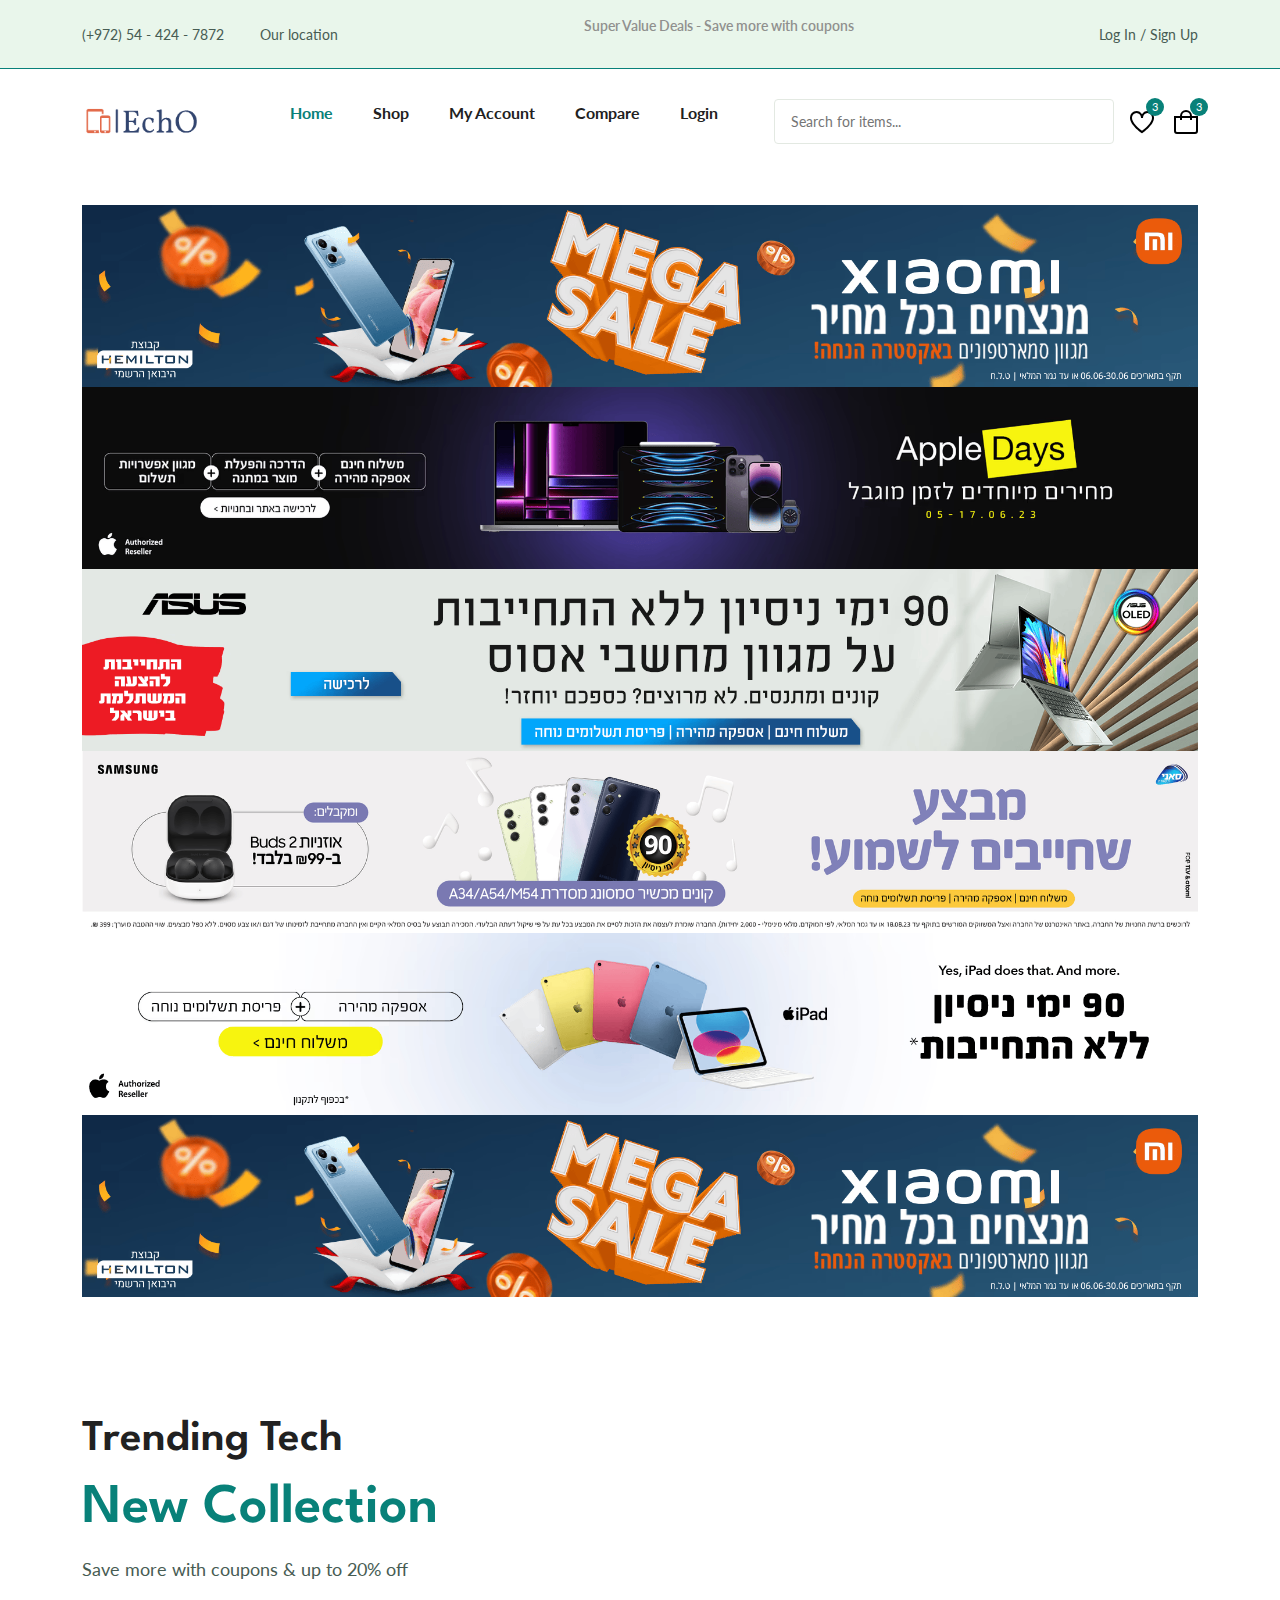
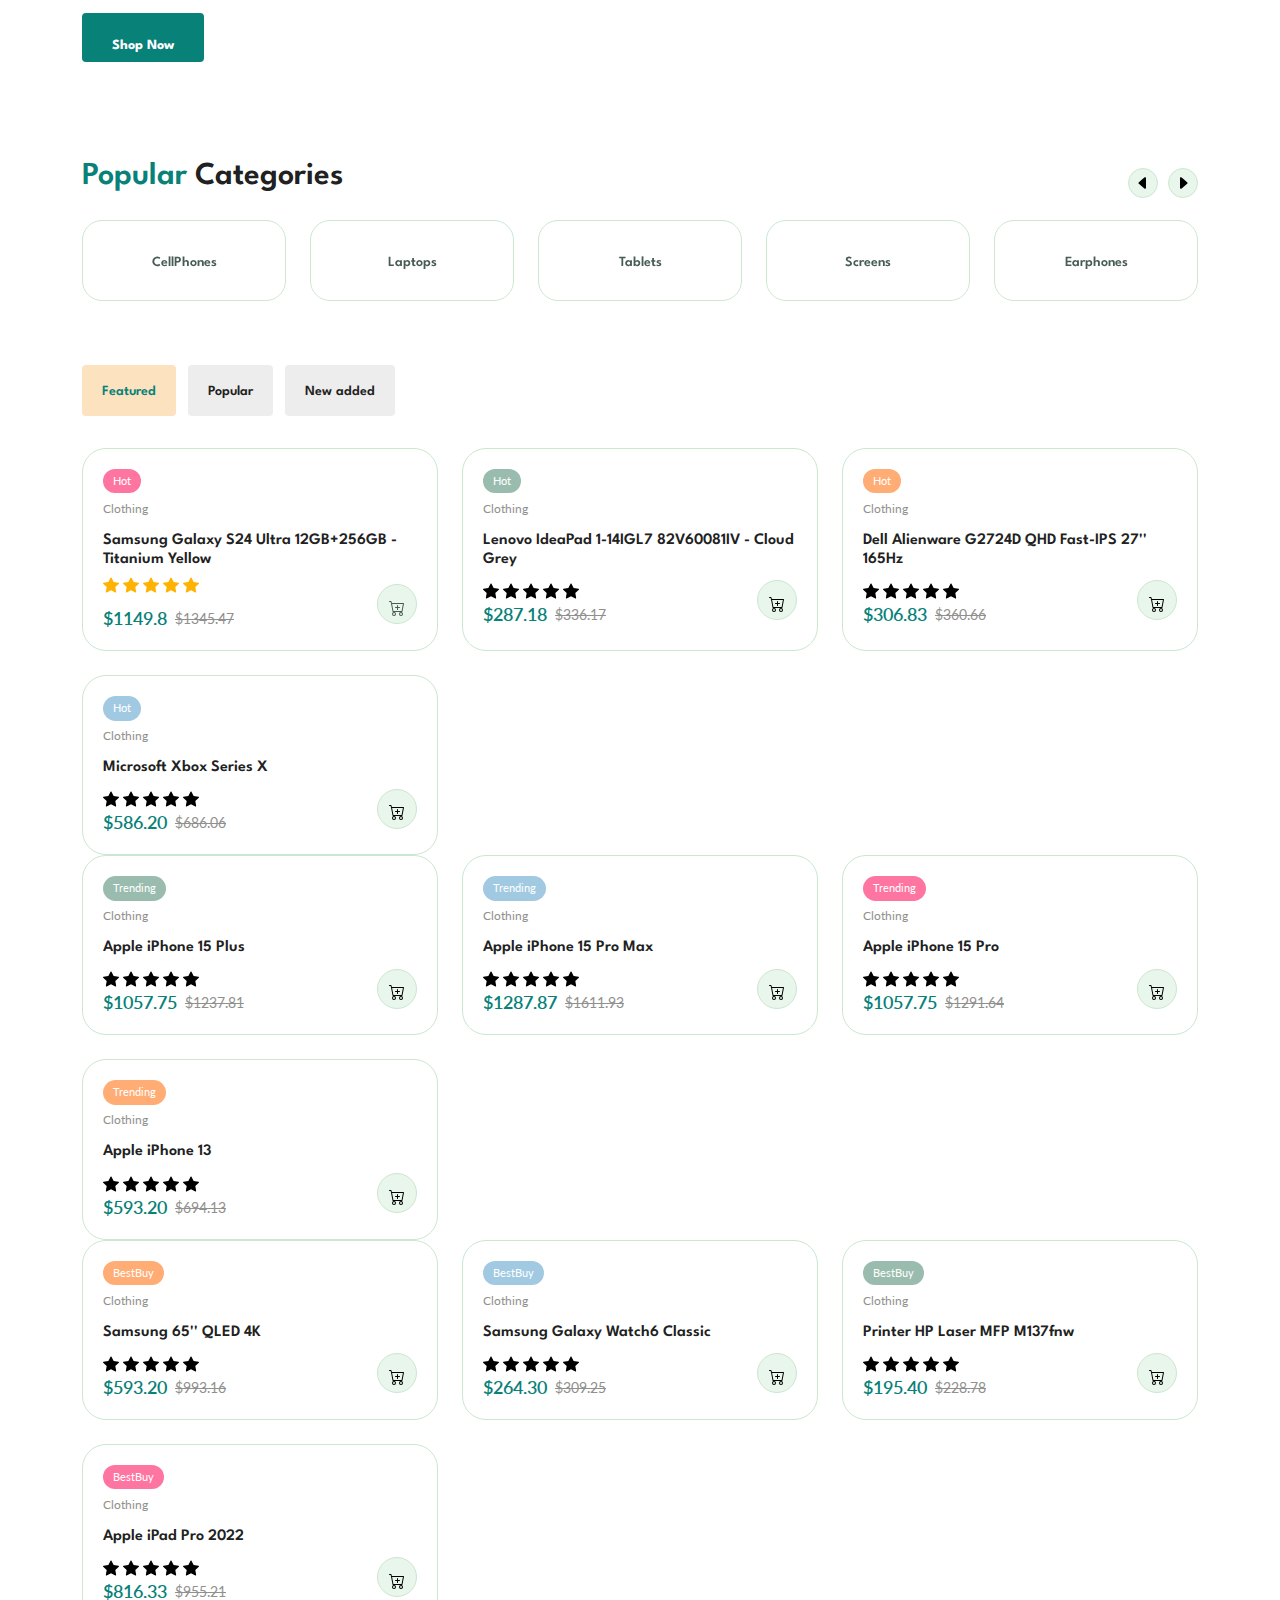
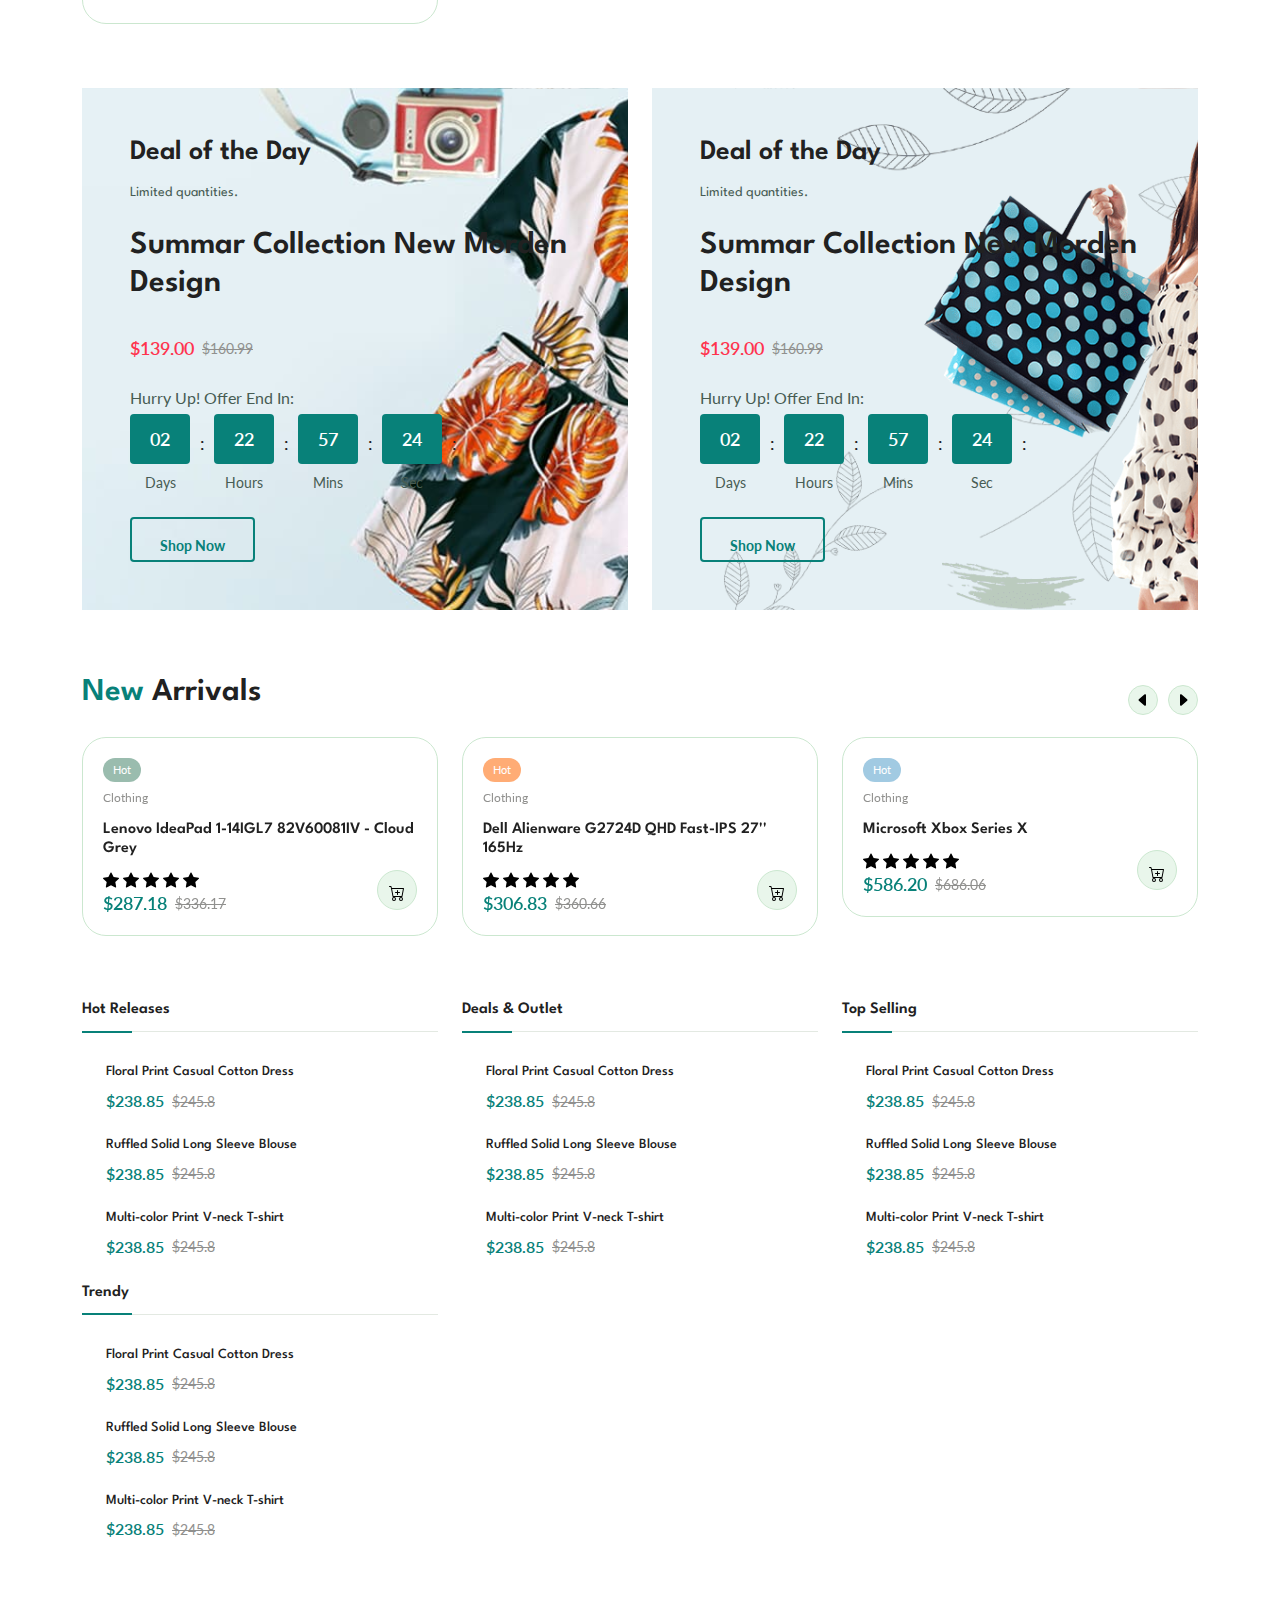
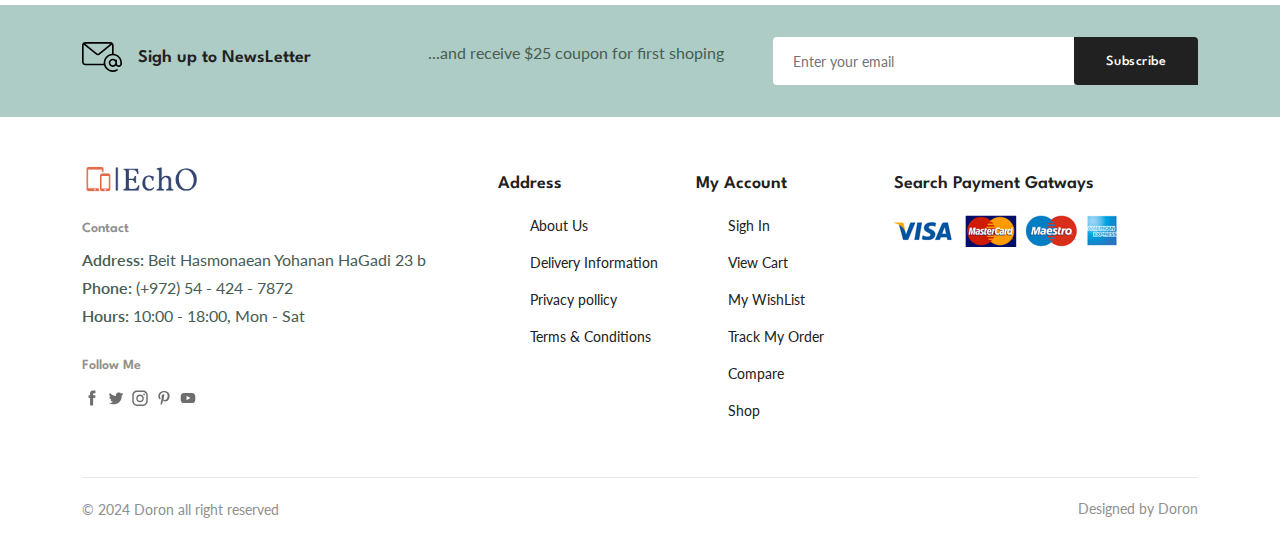
==== commit bc69790c: "Add files via upload" ====
--- a/index.html
+++ b/index.html
@@ -111,11 +111,27 @@
 
     <!--=============== MAIN ===============-->
     <main class="main">
+        <!--=============== SLIDER ===============-->
+        <section class="section container">
+            <div id="slider">
+              <figure>
+                <a href="shop.html">
+                    <img src="assets/images/slider/1.png">
+                    <img src="assets/images/slider/2.png">
+                    <img src="assets/images/slider/3.png">
+                    <img src="assets/images/slider/4.png">
+                    <img src="assets/images/slider/5.png">
+                    <img src="assets/images/slider/1.png">
+                </a>
+              </figure>
+            </div>
+        </section>
+
+
         <!--=============== HOME ===============-->
         <section class="home section--lg">
             <div class="home__container container grid">
                 <div class="home__content">
-                    <span class="home__subtitle">Hot promotions</span>
                     <h1 class="home__title">
                         Trending Tech <br><span>New Collection</span>
                     </h1>
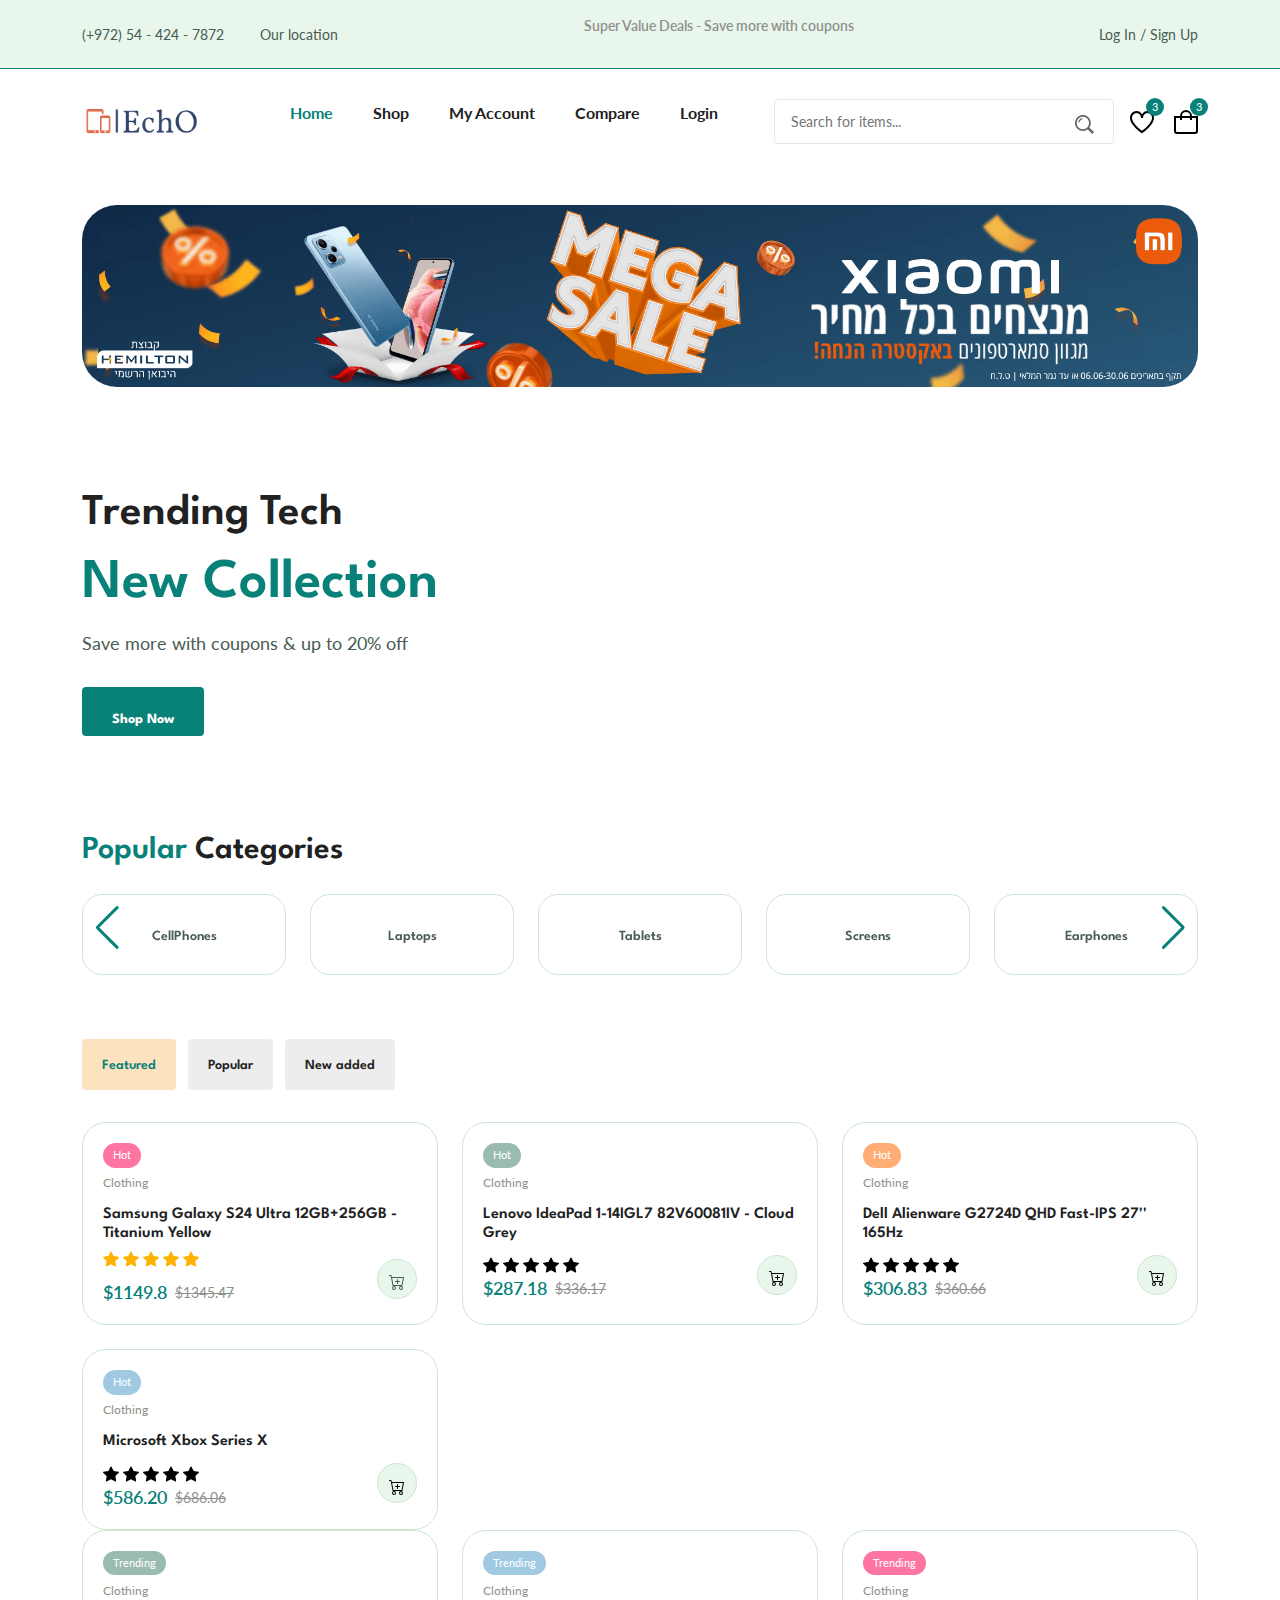
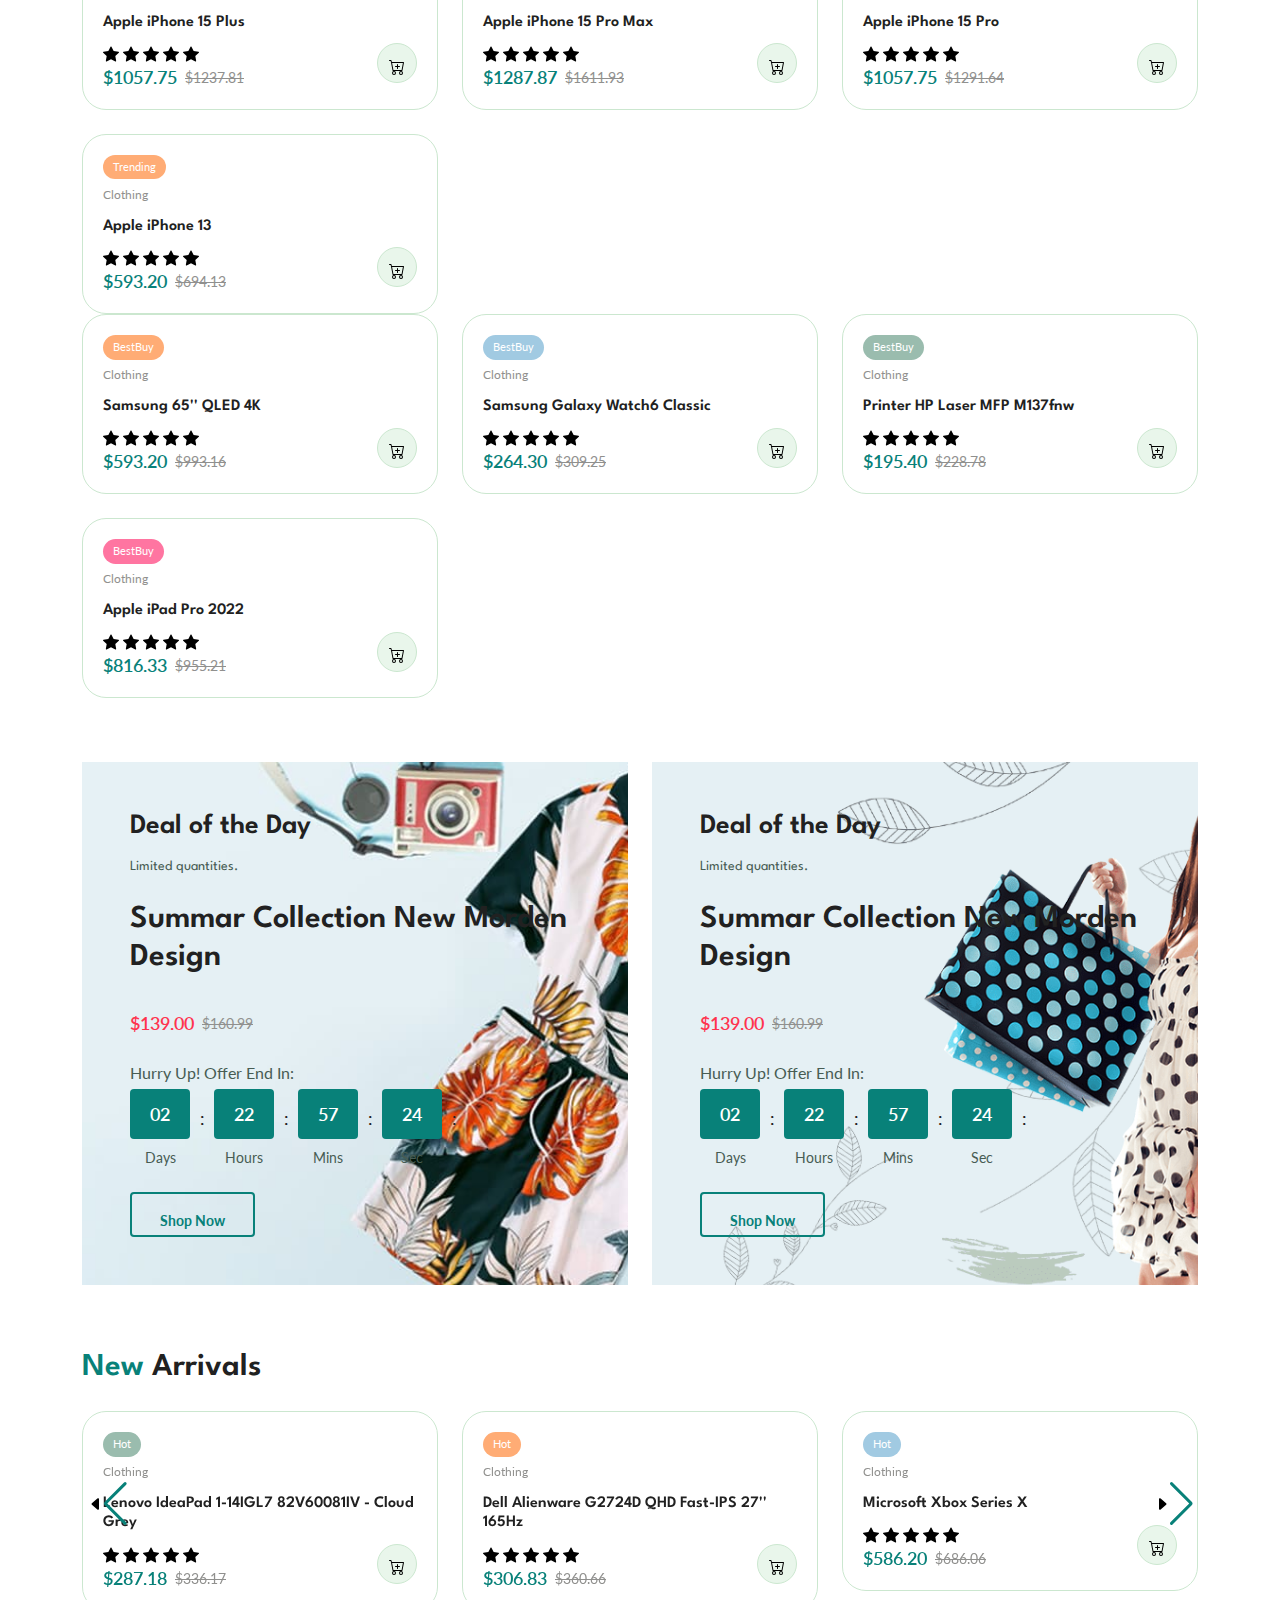
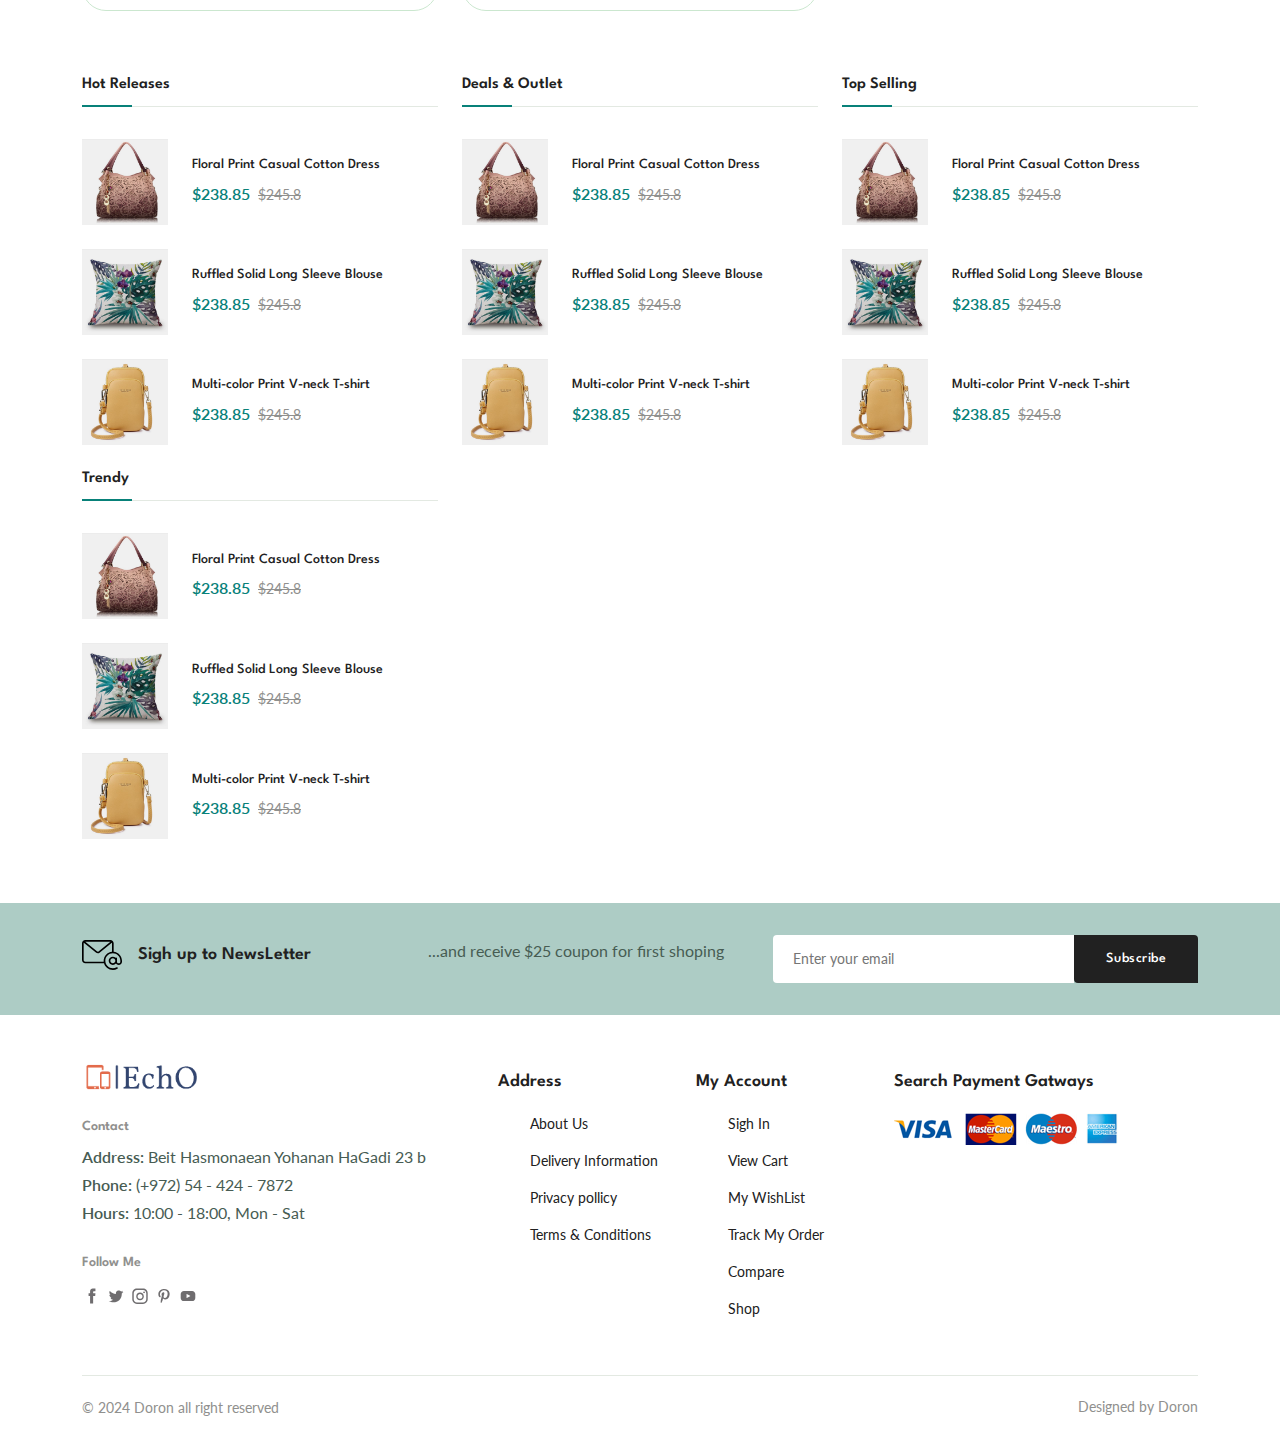
==== commit 82ac9a72: "Add files via upload" ====
--- a/index.html
+++ b/index.html
@@ -201,15 +201,13 @@
                 </div>
 
                 <div class="swiper-button-next">
-                    <img src="assets/icons/caret-right-fill.svg" alt="caret-right-fill" class="icon">
                 </div>
                 <div class="swiper-button-prev">
-                    <img src="assets/icons/caret-left-fill.svg" alt="caret-left-fill" class="icon">
-                      </svg>
+
                 </div>
             </div>
         </section>
-
+        
         <!--=============== PRODUCTS ===============-->
         <section class="products section container">
             <div class="tab__btns">
--- a/assets/css/style.css
+++ b/assets/css/style.css
@@ -154,12 +154,14 @@
     font-size: var(--small-font-size);
 }
 
-.new__price {
+.new__price,
+.new__price-data {
     color: var(--first-color);
     font-weight: var(--weight-600);
 }
 
-.old__price {
+.old__price,
+.old__price-data {
     color: var(--text-color-light);
     font-size: var(--small-font-size);
     text-decoration: line-through;
@@ -299,6 +301,66 @@
     color: var(--first-color);
 }
 
+/*=============== SLIDER ===============*/
+#slider {
+    overflow: hidden;
+}
+
+#slider figure {
+    position: relative;
+    width: 600%;
+    margin: 0;
+    left: 0;
+    animation-name: slider;
+    animation-duration: 24s;
+    animation-timing-function: ease-in-out;
+    animation-delay: 2s;
+    animation-iteration-count: infinite;
+    animation-direction: normal;
+}
+
+#slider figure a img {
+    width: 16.66667%;
+    float: left;
+    border-radius: 35px;
+}
+
+@keyframes slider {
+    0% {
+        left: 0;
+    }
+    15% {
+        left: 0;
+    }
+    20% {
+        left: -100%;
+    }
+    35% {
+        left: -100%;
+    }
+    40% {
+        left: -200%;
+    }
+    55% {
+        left: -200%;
+    }
+    60% {
+        left: -300%;
+    }
+    75% {
+        left: -300%;
+    }
+    80% {
+        left: -400%;
+    }
+    95% {
+        left: -400%;
+    }
+    100% {
+        left: -500%;
+    }
+}
+
 /*=============== HOME ===============*/
 .home__container {
     grid-template-columns: 5fr 7fr;
@@ -405,30 +467,13 @@
     overflow: initial;
 }
 
-.swiper-button-next::after,
-.swiper-button-prev::after {
-    content: '';
-}
-
 .swiper-button-next,
 .swiper-button-prev {
-    top: -1.875rem;
-    background-color: var(--first-color-alt);
-    border: 1px solid var(--border-color);
     width: 30px;
     height: 30px;
     border-radius: 50%;
     color: var(--first-color);
     font-size: var(--tiny-font-size);
-}
-
-.swiper-button-prev {
-    left: initial;
-    right: 2.5rem;
-}
-
-.swiper-button-next {
-    right: 0;
 }
 
 /*=============== PRODUCTS ===============*/
@@ -982,16 +1027,55 @@
     grid-template-columns: 5.5fr 6.5fr;
 }
 
+.product-rating{
+    margin: 0.5rem 0;
+    color: #ffc107;
+}
+.product-rating span{
+    font-weight: var(--weight-600);
+    color: #252525;
+}
+
+.product-detail h2{
+    text-transform: capitalize;
+    color: #12263a;
+    padding-bottom: 0.6rem;
+}
+.product-detail p{
+    font-size: var(--normal-font-size);
+    padding: var(--normal-font-size);
+}
+.product-detail ul{
+    margin: 1rem 0;
+    font-size: var(--normal-font-size);
+}
+.product-detail ul li{
+    margin: 0;
+    list-style: none;
+    background: url(shoes_images/checked.png) left center no-repeat;
+    background-size: 18px;
+    padding-left: 1.7rem;
+    margin: 0.4rem 0;
+    font-weight: var(--weight-700);
+}
+.product-detail ul li span{
+    font-weight: var(--weight-500);
+}
+
 .details__img {
-    margin-bottom: 0.5rem;
+    
+    height: 30rem;
+    margin-bottom: 0.1rem;
 }
 
 .details__small-images {
+    margin-top: 2rem;
     grid-template-columns: repeat(4, 1fr);
     column-gap: 0.625rem;
 }
 
 .details__small-img {
+    height: 10rem;
     cursor: pointer;
 }
 
@@ -1098,9 +1182,17 @@
 }
 
 .details__action-btn {
+    background-color: red;
+    border-radius: 50%;
     color: var(--text-color);
     line-height: 40px;
     padding-inline: 0.75rem;
+}
+
+.details__action-btn svg {
+    display: block;
+    align-items: center;
+    justify-content: center;
 }
 
 .details__meta {
